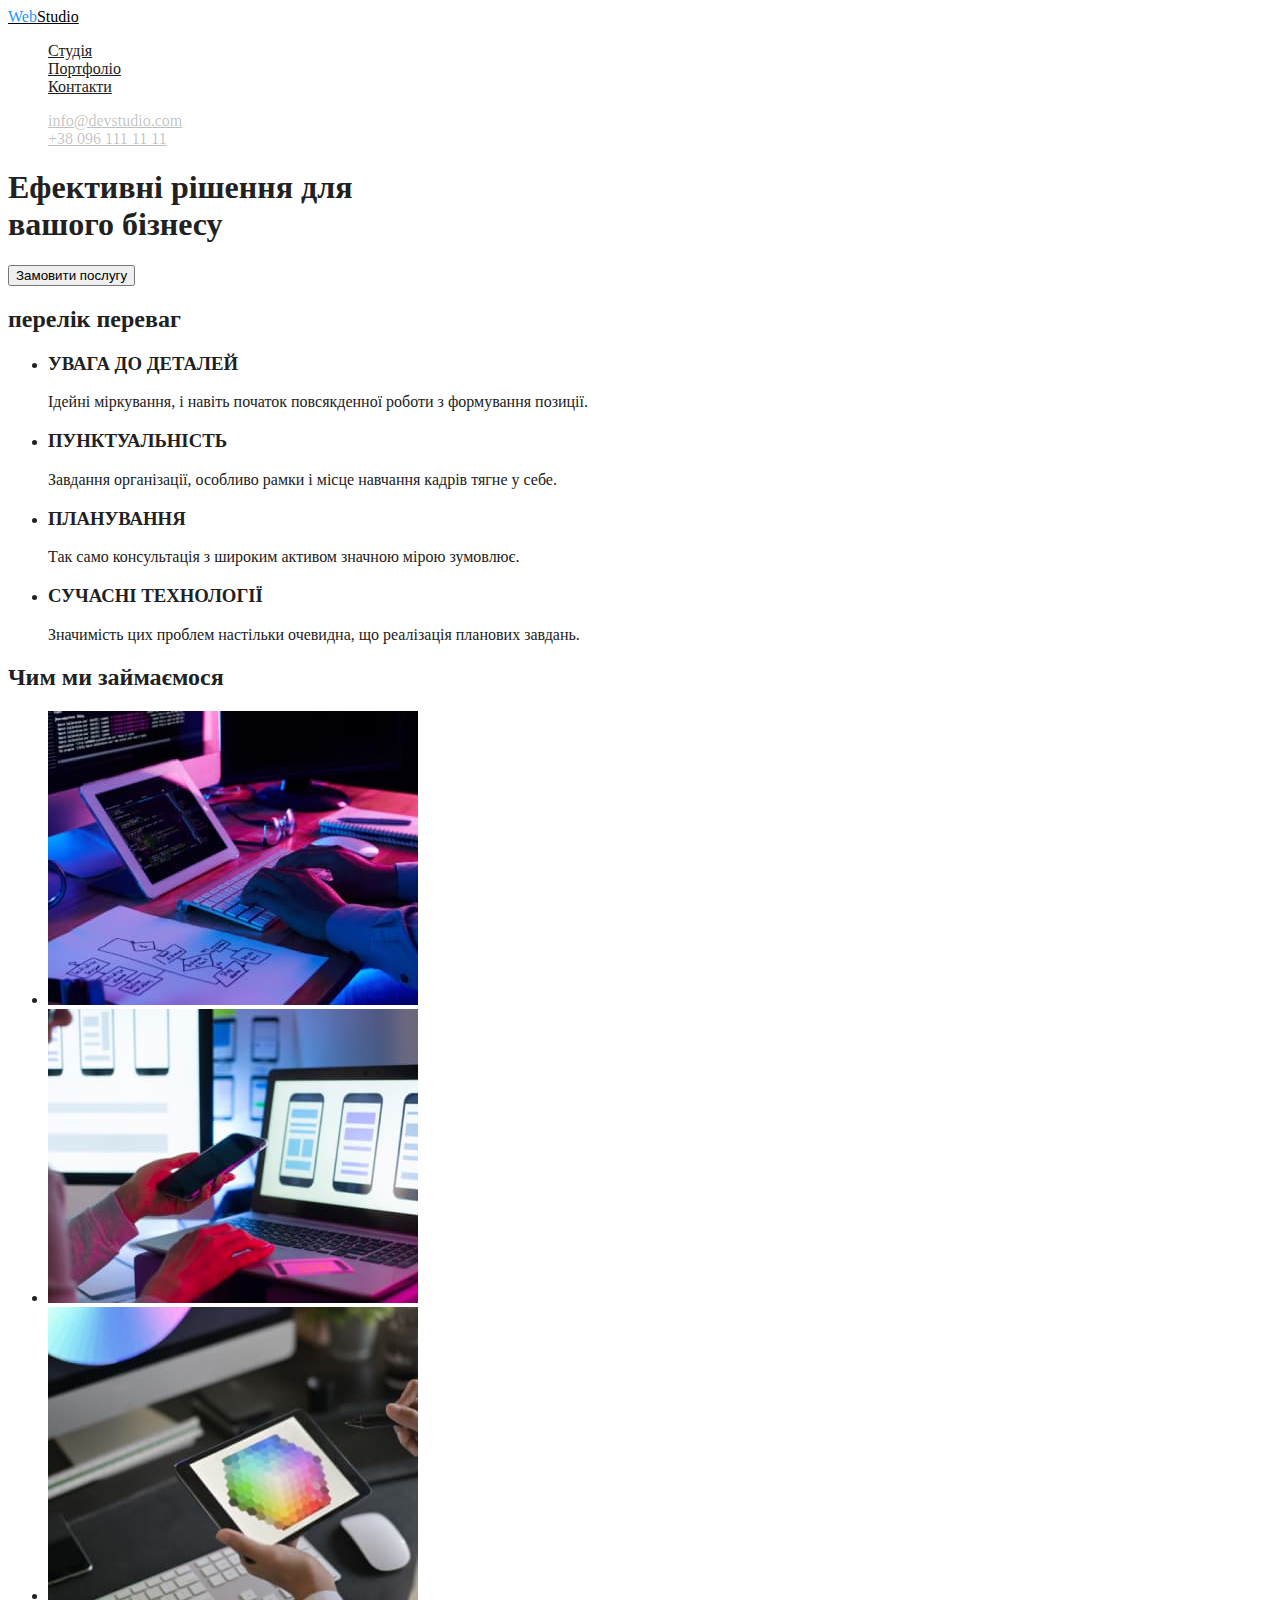
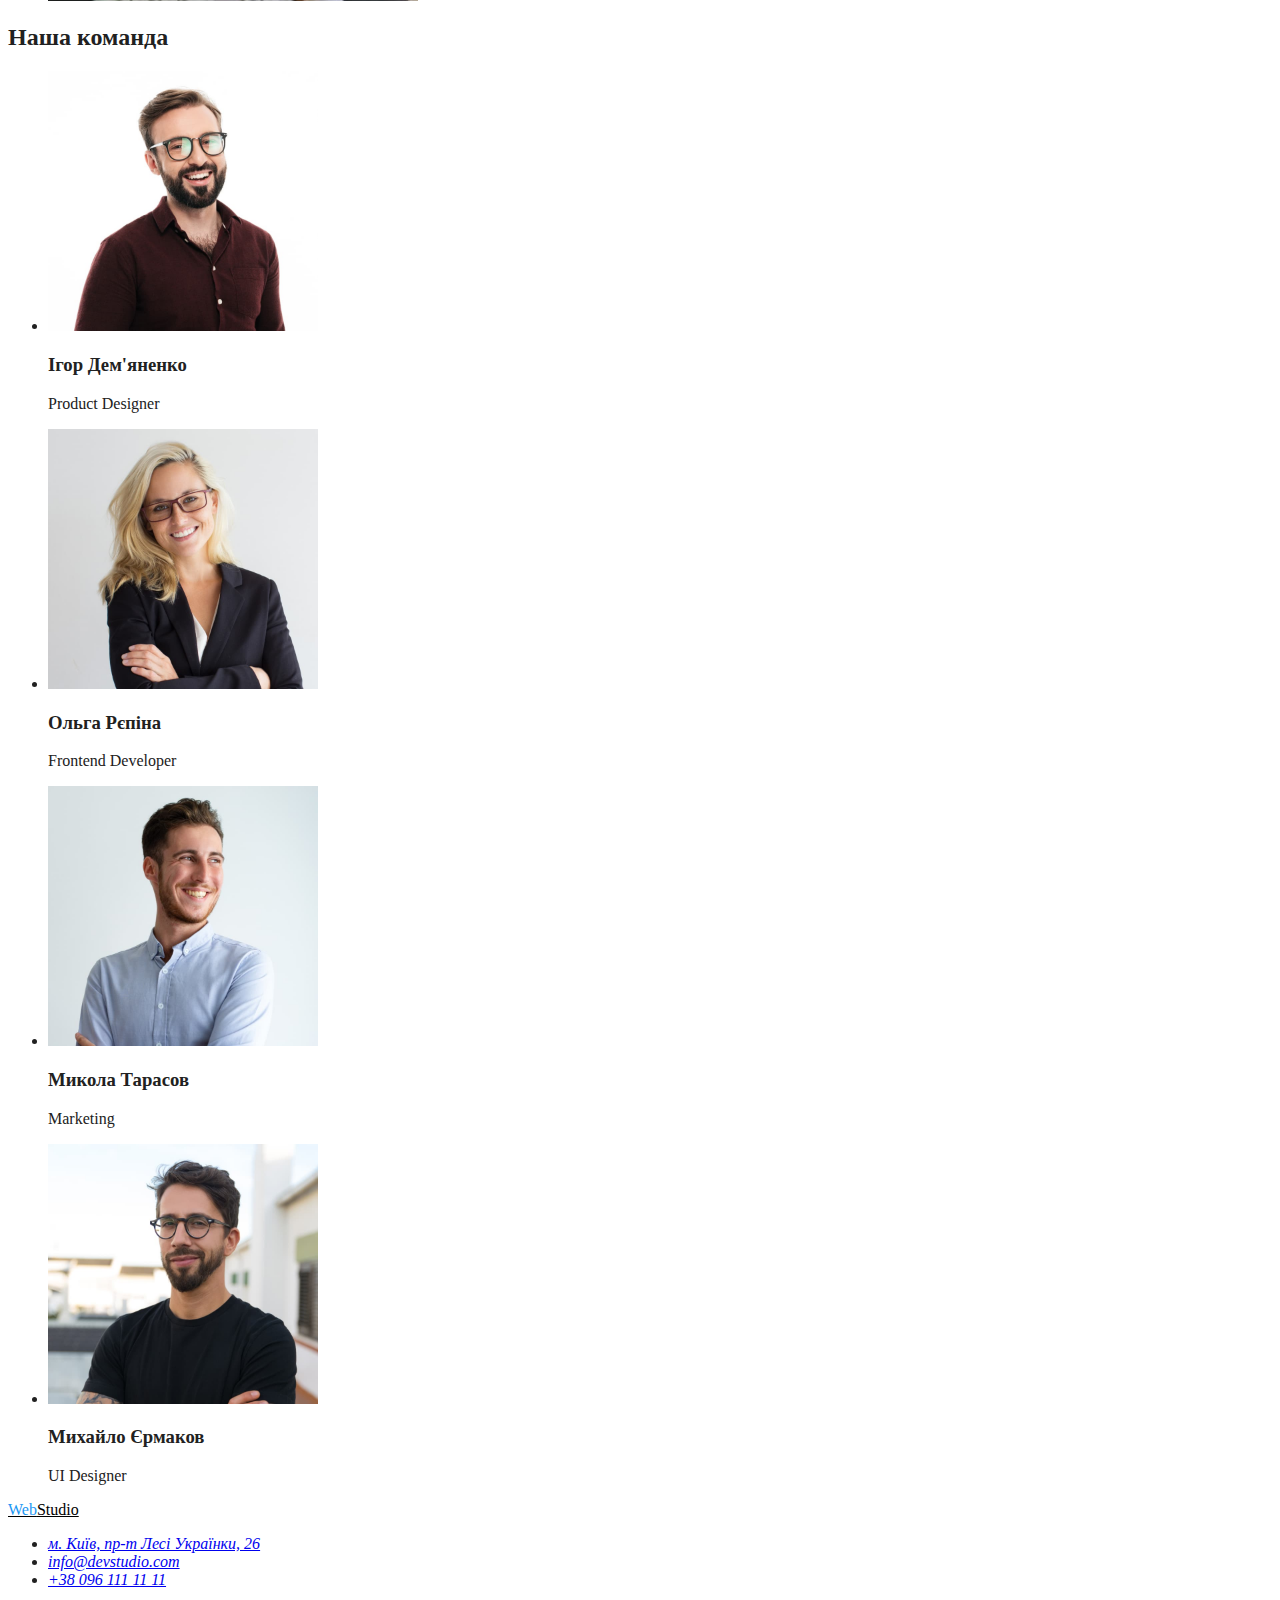
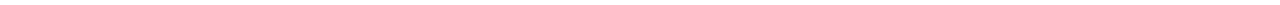
==== index.html @ 0873aefb "додала класи до логотипу (у худері і футері), додала класи секціям і іх заголовкам" ====
<!DOCTYPE html>
<html lang="uk">
<head>
    <meta charset="UTF-8">
    <meta http-equiv="X-UA-Compatible" content="IE=edge">
    <meta name="viewport" content="width=device-width, initial-scale=1.0">
    <title>Студія</title>
    <link rel="stylesheet" href="./css/styles.css">
</head>
<body>
  <header>
    <nav>
    <a class="logo" href="./index.html" lang="en"> <span class="logo-web">Web</span>Studio</a>
    
    <ul class="site-nav list">
    <li><a href="./index.html" class="link">Студія</a></li>
    <li><a href="./portfolio.html" class="link">Портфоліо</a></li>
    <li><a href="" class="link">Контакти</a></li>
    </ul>
    
</nav>

<ul class="contacts list">
    <li><a href="mailto:info@devstudio.com" class="link">info@devstudio.com</a></li>
    <li><a href="tel.+380961111111" class="link">+38 096 111 11 11</a></li>
</ul>

  </header>  
  <main>
  <div>
    <section class="hero">
        <h1 class="hero-title">Ефективні рішення для <br> вашого бізнесу</h1>
        <button type="button">Замовити послугу</button>
    </section>
  </div>
  <section class="section"><h2 class="section-title">перелік переваг</h2>
    <ul>
        <li><h3>УВАГА ДО ДЕТАЛЕЙ</h3><p>Ідейні міркування, і навіть початок повсякденної роботи з формування позиції.</p></li>
        <li><h3>ПУНКТУАЛЬНІСТЬ</h3><p>Завдання організації, особливо рамки і місце навчання кадрів тягне у себе.</p></li>
        <li><h3>ПЛАНУВАННЯ</h3><p>Так само консультація з широким активом значною мірою зумовлює.</p></li>
        <li><h3>СУЧАСНІ ТЕХНОЛОГІЇ</h3><p>Значимість цих проблем настільки очевидна, що реалізація планових завдань.</p></li>
    </ul>
  </section>
  <section class="section"><h2 class="section-title">Чим ми займаємося</h2>
<ul>
    <li><img src="./images/nout.jpg" alt="макбук" width="370" height="294"></li>
    <li><img src="./images/telephon.jpg" alt="телефон" width="370" height="294"></li>
    <li><img src="./images/planshet.jpg" alt="планшет" width="370" height="294"></li>
</ul>
</section>
<section class="section"><h2 class="section-title">Наша команда</h2>
    <ul>
        <li>
            <img src="./images/img1.jpg" alt="чоловік у коричневій сорочці" width="270" height="260">
            <h3>Ігор Дем'яненко</h3>
            <p>Product Designer</p> 
        </li>
        <li>
            <img src="./images/img2.jpg" alt="жінка у піджаку" width="270" height="260">
            <h3>Ольга Рєпіна</h3> 
            <p>Frontend Developer</p>
        </li>
        <li>
            <img src="./images/img3.jpg" alt="чоловік у голубій сорочці" width="270" height="260">
            <h3>Микола Тарасов</h3>
            <p>Marketing</p>
        </li>
        <li>
            <img src="./images/img4.jpg" alt="чоловік у футболці" width="270" height="260">
            <h3>Михайло Єрмаков</h3>
            <p>UI Designer</p>
        </li>
    </ul>

</section>
  </main>
<footer>
    <a class="logo" href="./index.html" lang="en"> <span class="logo-web">Web</span>Studio</a>
    <address>
        <ul>
    <li><a href="https://www.google.com/maps">м. Київ, пр-т Лесі Українки, 26</a></li>
    <li><a href="mailto:info@devstudio.com">info@devstudio.com</a></li> 
    <li><a href="tel.+380961111111">+38 096 111 11 11</a></li>
        </ul>
    </address>
</footer>

</body>
</html>
---- css/styles.css ----
body {
    background-color: #FFFFFF;
    color: #212121;
}
.logo {
color: #000000;
}
.logo-web {
color: #2196F3;
}
.list {
list-style: none;
}
.site-nav .link {
    color: #212121;
}
.site-nav .link:hover,
.site-nav .link:focus
{
color: #2196F3;
}
.contacts .link 
{
color: #00000040;
}
.contacts .link:focus,
.contacts .link:hover
{
color: #2196F3;
}
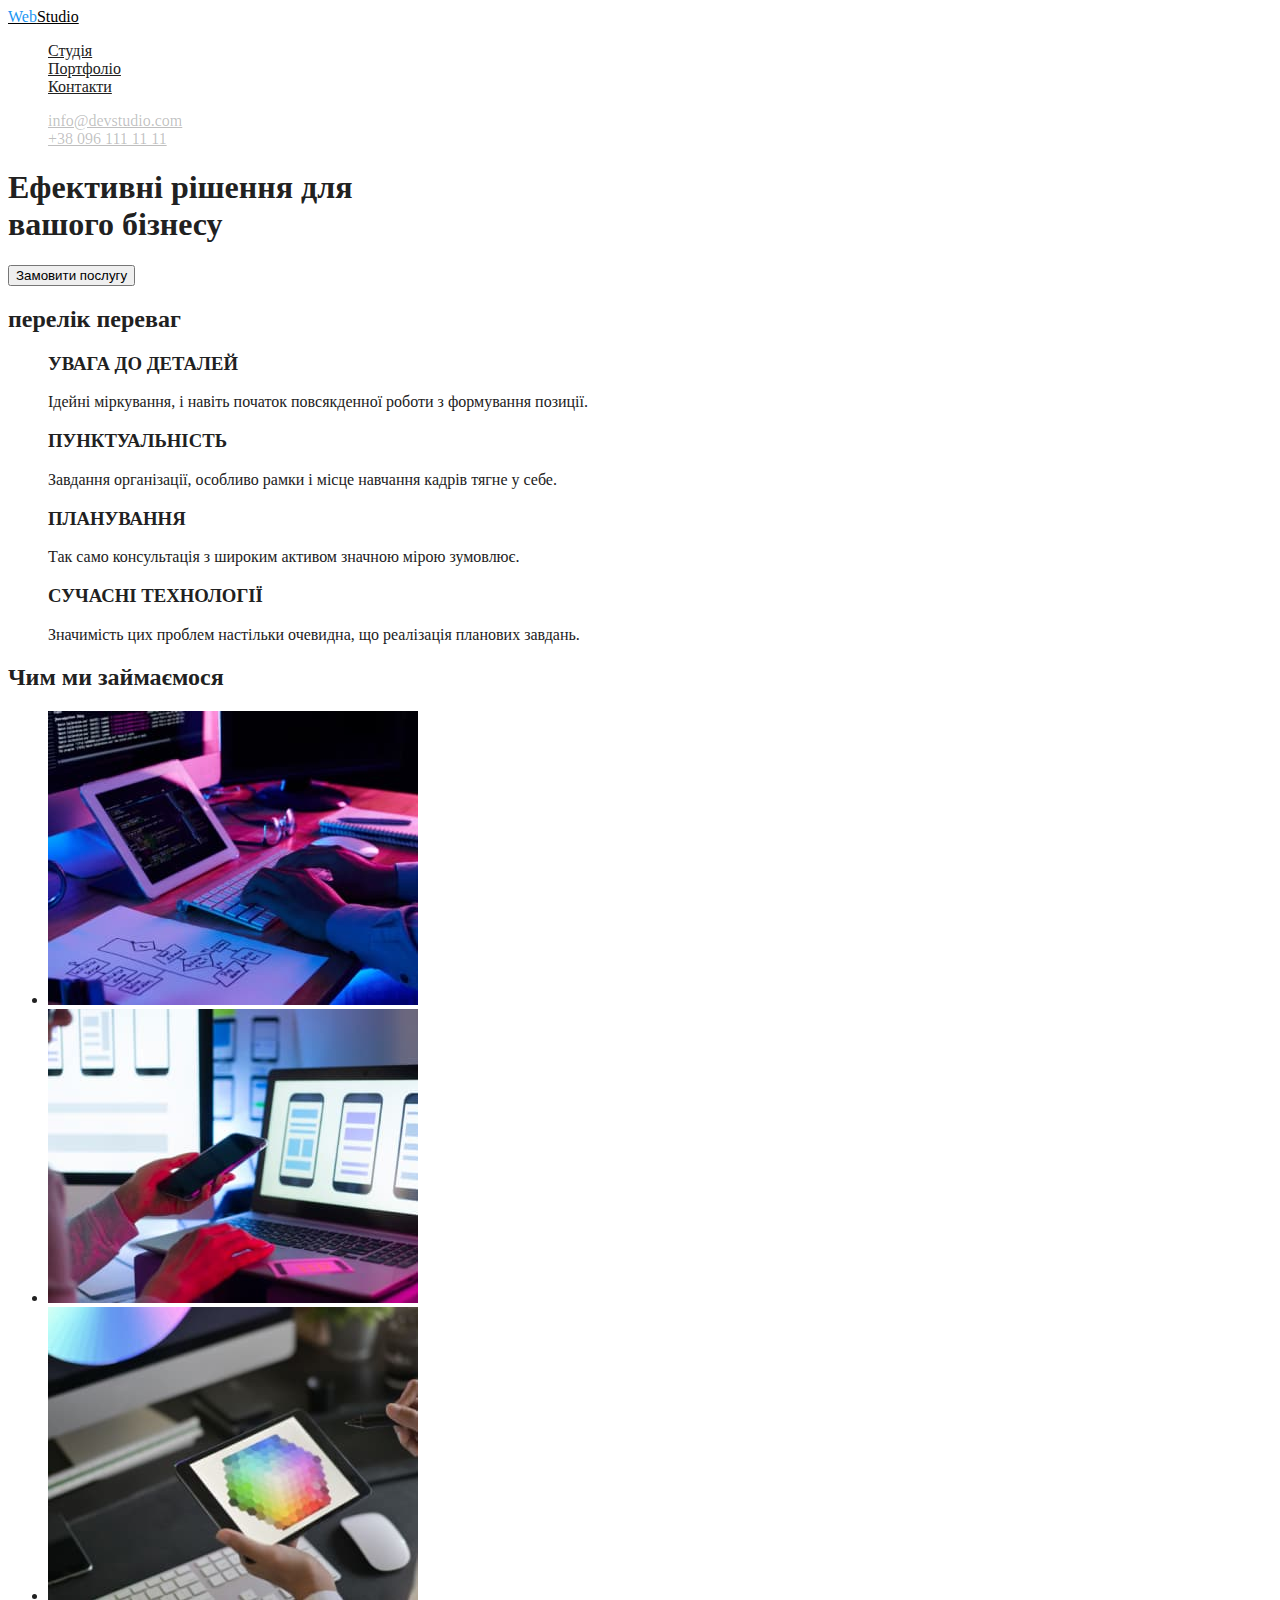
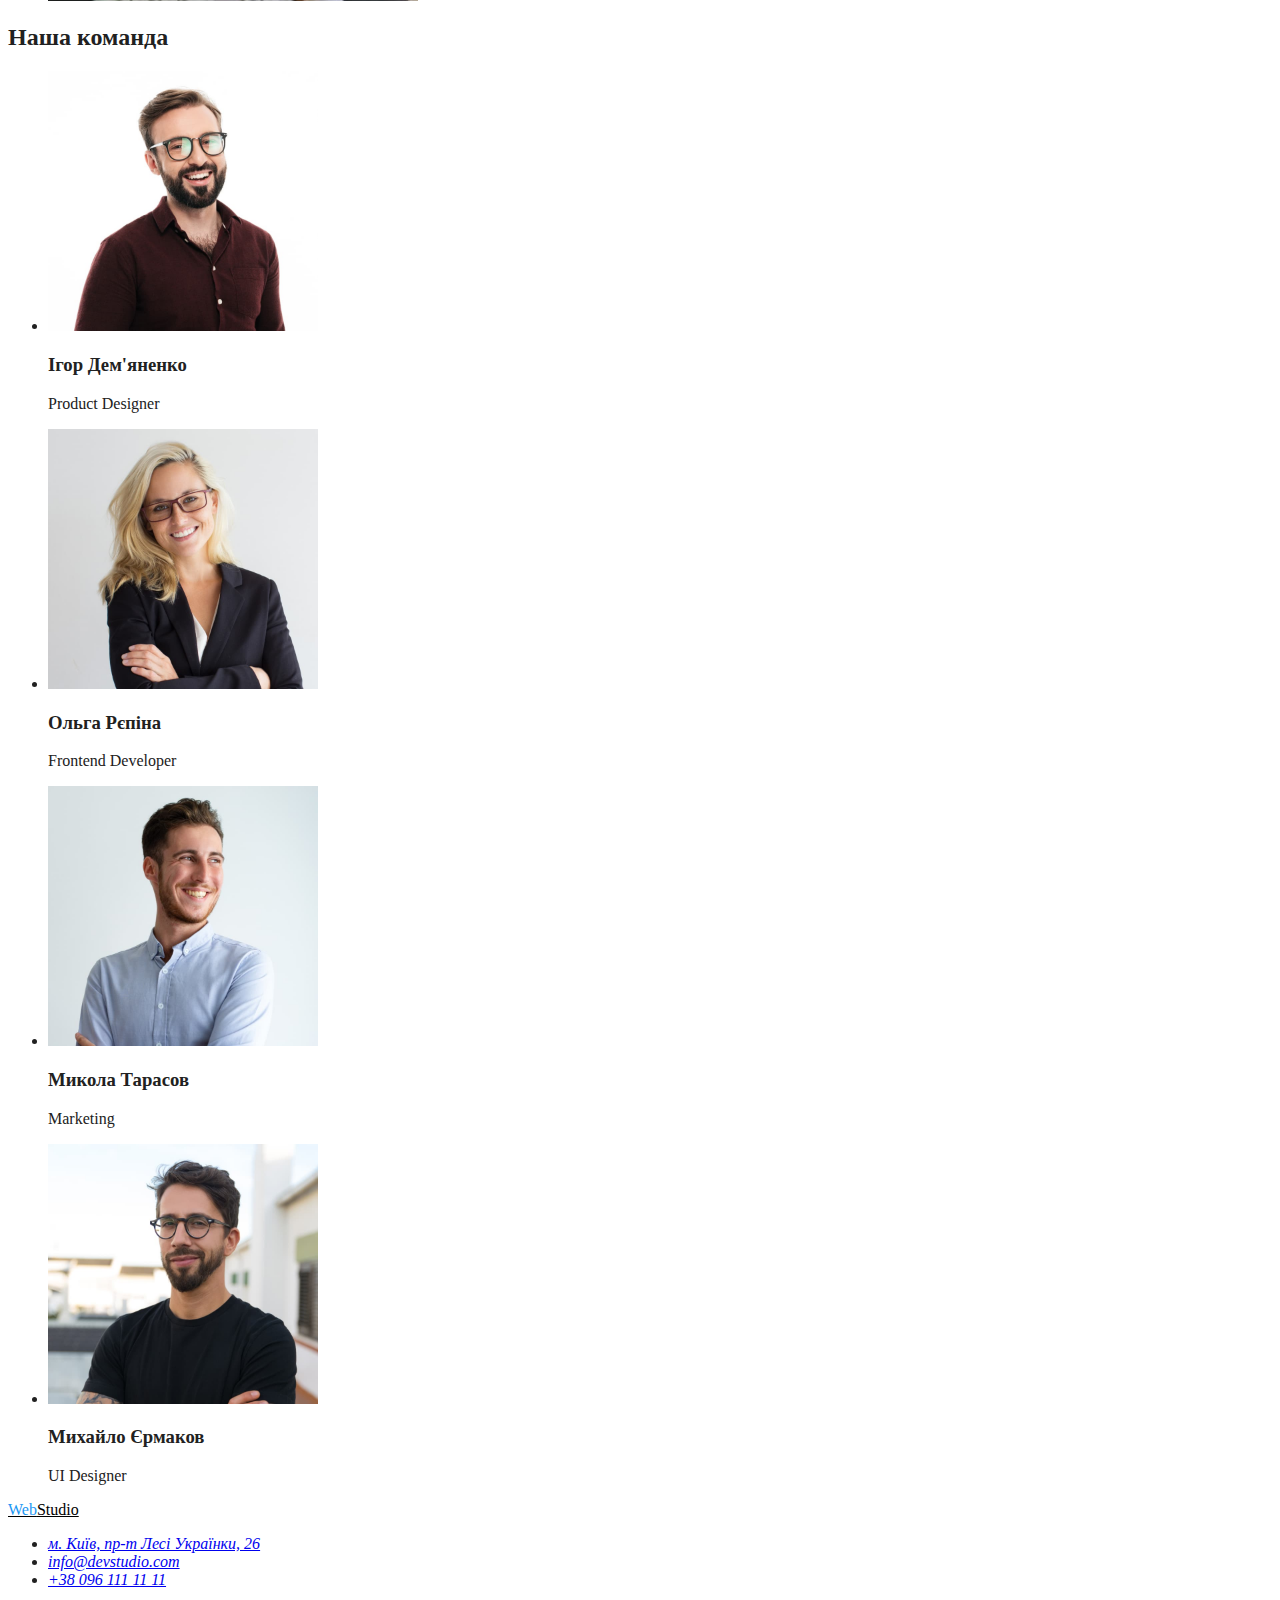
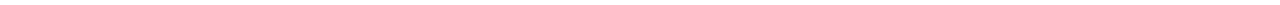
==== commit 8fdff859: "додала класи до секції "переваги"" ====
--- a/index.html
+++ b/index.html
@@ -30,15 +30,15 @@
   <div>
     <section class="hero">
         <h1 class="hero-title">Ефективні рішення для <br> вашого бізнесу</h1>
-        <button type="button">Замовити послугу</button>
+        <button type="button" class="hero-button">Замовити послугу</button>
     </section>
   </div>
-  <section class="section"><h2 class="section-title">перелік переваг</h2>
-    <ul>
-        <li><h3>УВАГА ДО ДЕТАЛЕЙ</h3><p>Ідейні міркування, і навіть початок повсякденної роботи з формування позиції.</p></li>
-        <li><h3>ПУНКТУАЛЬНІСТЬ</h3><p>Завдання організації, особливо рамки і місце навчання кадрів тягне у себе.</p></li>
-        <li><h3>ПЛАНУВАННЯ</h3><p>Так само консультація з широким активом значною мірою зумовлює.</p></li>
-        <li><h3>СУЧАСНІ ТЕХНОЛОГІЇ</h3><p>Значимість цих проблем настільки очевидна, що реалізація планових завдань.</p></li>
+  <section class="section"><h2 class="section-title visually-hidden">перелік переваг</h2>
+    <ul class="benefits list">
+        <li><h3 class="benefits-title">УВАГА ДО ДЕТАЛЕЙ</h3><p class="benefits-text">Ідейні міркування, і навіть початок повсякденної роботи з формування позиції.</p></li>
+        <li><h3 class="benefits-title">ПУНКТУАЛЬНІСТЬ</h3><p class="benefits-text">Завдання організації, особливо рамки і місце навчання кадрів тягне у себе.</p></li>
+        <li><h3 class="benefits-title">ПЛАНУВАННЯ</h3><p class="benefits-text">Так само консультація з широким активом значною мірою зумовлює.</p></li>
+        <li><h3 class="benefits-title">СУЧАСНІ ТЕХНОЛОГІЇ</h3><p class="benefits-text">Значимість цих проблем настільки очевидна, що реалізація планових завдань.</p></li>
     </ul>
   </section>
   <section class="section"><h2 class="section-title">Чим ми займаємося</h2>
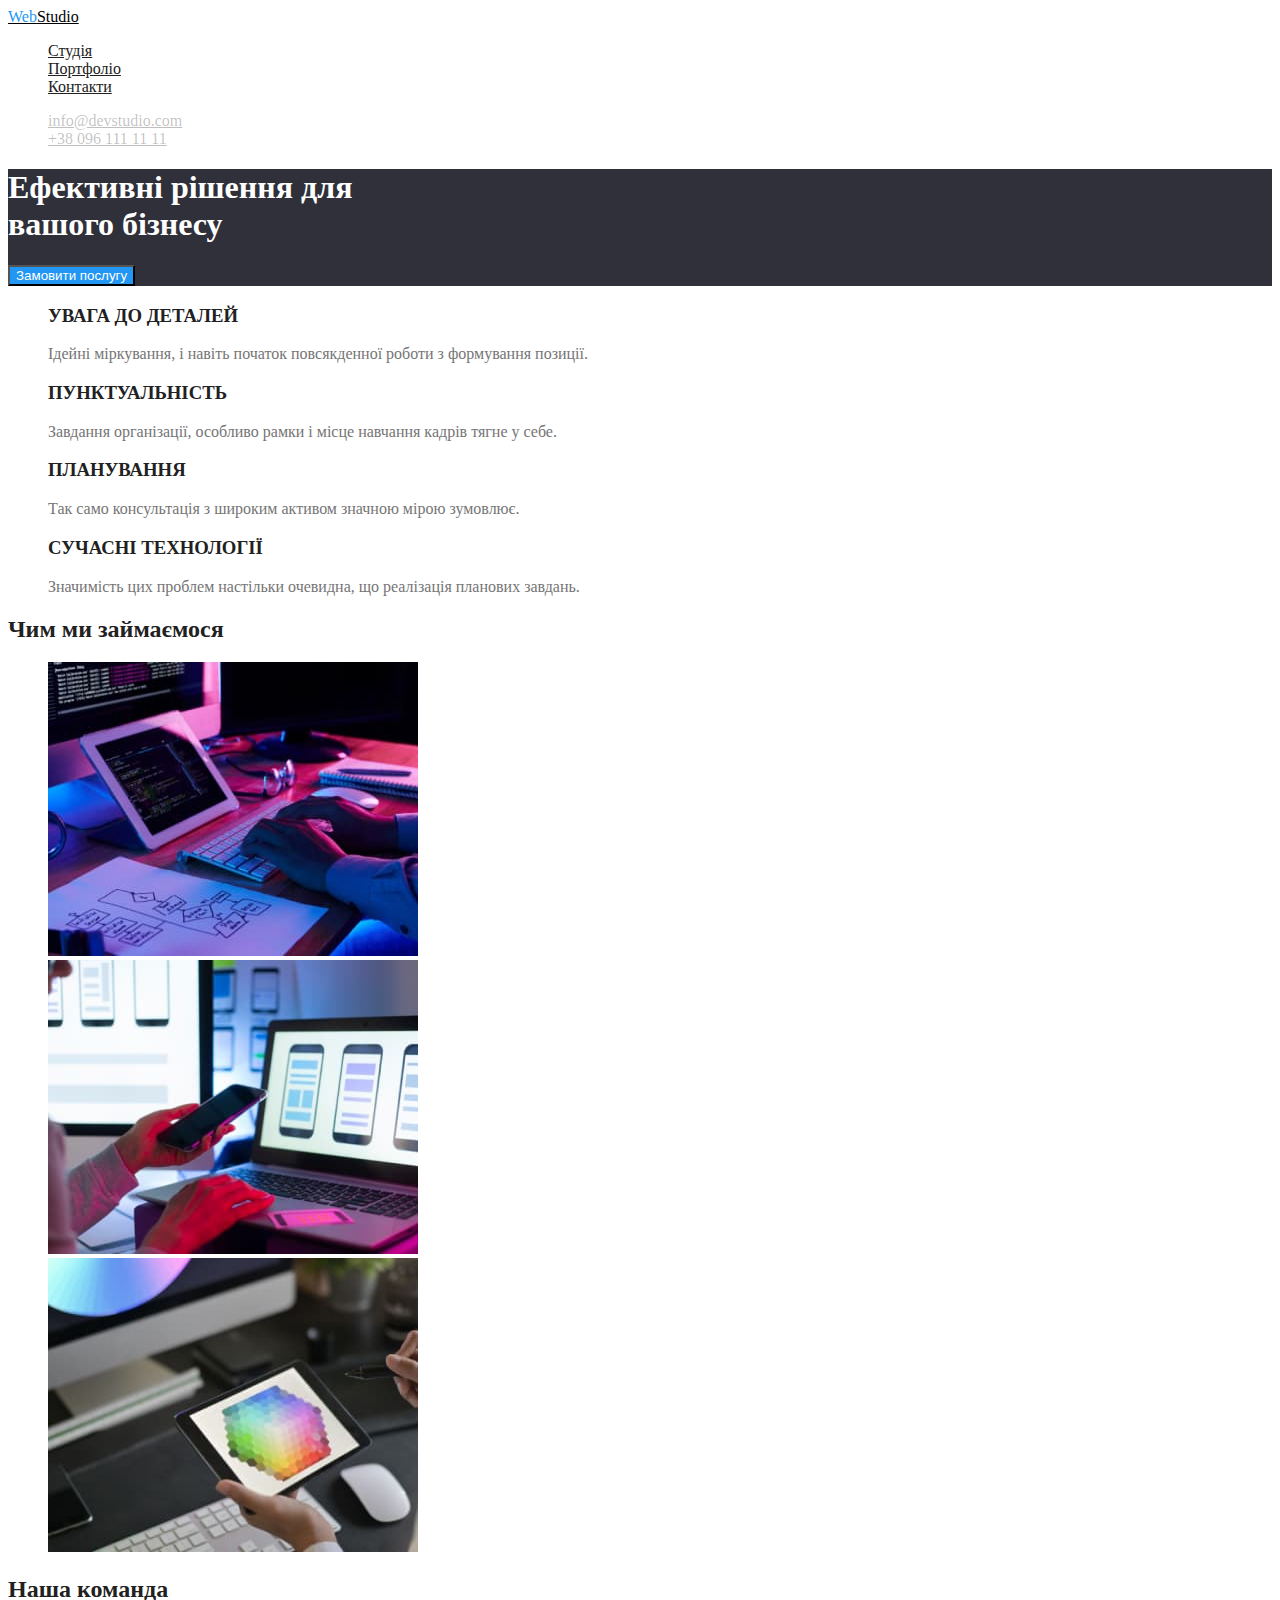
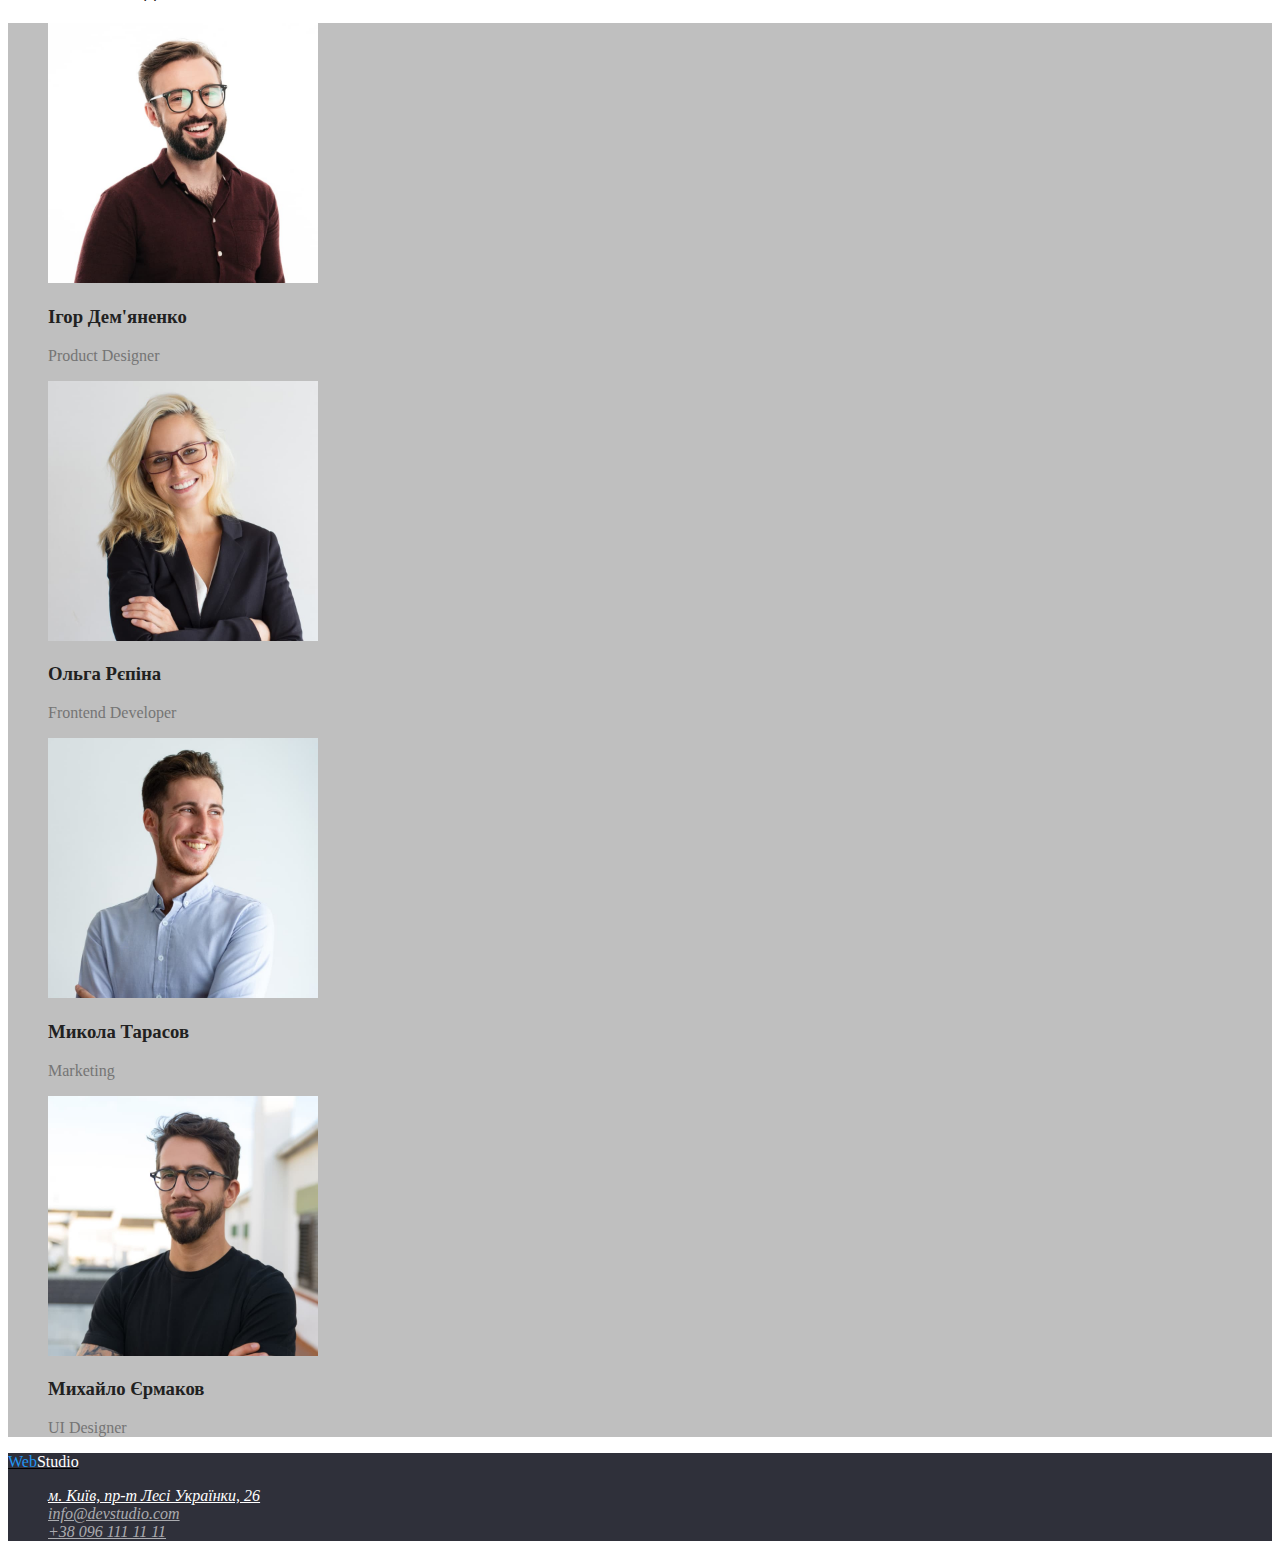
==== commit 5f0d1754: "змінила посилання на сторінки Студія і Портфоліо, додала класи у секції Наша команда і Футер" ====
--- a/index.html
+++ b/index.html
@@ -10,15 +10,13 @@
 <body>
   <header>
     <nav>
-    <a class="logo" href="./index.html" lang="en"> <span class="logo-web">Web</span>Studio</a>
-    
-    <ul class="site-nav list">
-    <li><a href="./index.html" class="link">Студія</a></li>
-    <li><a href="./portfolio.html" class="link">Портфоліо</a></li>
-    <li><a href="" class="link">Контакти</a></li>
-    </ul>
-    
-</nav>
+     <a class="logo" href="./index.html" lang="en"> <span class="logo-web">Web</span>Studio</a>  
+     <ul class="site-nav list">
+         <li><a href="http://127.0.0.1:5500/index.html" class="link">Студія</a></li>
+         <li><a href="http://127.0.0.1:5500/portfolio.html" class="link">Портфоліо</a></li>
+         <li><a href="" class="link">Контакти</a></li>
+     </ul>
+    </nav>
 
 <ul class="contacts list">
     <li><a href="mailto:info@devstudio.com" class="link">info@devstudio.com</a></li>
@@ -42,45 +40,45 @@
     </ul>
   </section>
   <section class="section"><h2 class="section-title">Чим ми займаємося</h2>
-<ul>
+<ul class="list">
     <li><img src="./images/nout.jpg" alt="макбук" width="370" height="294"></li>
     <li><img src="./images/telephon.jpg" alt="телефон" width="370" height="294"></li>
     <li><img src="./images/planshet.jpg" alt="планшет" width="370" height="294"></li>
 </ul>
 </section>
 <section class="section"><h2 class="section-title">Наша команда</h2>
-    <ul>
+    <ul class="team list">
         <li>
             <img src="./images/img1.jpg" alt="чоловік у коричневій сорочці" width="270" height="260">
-            <h3>Ігор Дем'яненко</h3>
-            <p>Product Designer</p> 
+            <h3 class="team-title">Ігор Дем'яненко</h3>
+            <p class="team-text">Product Designer</p> 
         </li>
         <li>
             <img src="./images/img2.jpg" alt="жінка у піджаку" width="270" height="260">
-            <h3>Ольга Рєпіна</h3> 
-            <p>Frontend Developer</p>
+            <h3 class="team-title">Ольга Рєпіна</h3> 
+            <p class="team-text">Frontend Developer</p>
         </li>
         <li>
             <img src="./images/img3.jpg" alt="чоловік у голубій сорочці" width="270" height="260">
-            <h3>Микола Тарасов</h3>
-            <p>Marketing</p>
+            <h3 class="team-title">Микола Тарасов</h3>
+            <p class="team-text">Marketing</p>
         </li>
         <li>
             <img src="./images/img4.jpg" alt="чоловік у футболці" width="270" height="260">
-            <h3>Михайло Єрмаков</h3>
-            <p>UI Designer</p>
+            <h3 class="team-title">Михайло Єрмаков</h3>
+            <p class="team-text">UI Designer</p>
         </li>
     </ul>
 
 </section>
   </main>
-<footer>
-    <a class="logo" href="./index.html" lang="en"> <span class="logo-web">Web</span>Studio</a>
+<footer class="footer">
+    <a class="logo" href="./index.html" lang="en"> <span class="logo-web">Web</span><span class="logo-studio">Studio</span></a>
     <address>
-        <ul>
-    <li><a href="https://www.google.com/maps">м. Київ, пр-т Лесі Українки, 26</a></li>
-    <li><a href="mailto:info@devstudio.com">info@devstudio.com</a></li> 
-    <li><a href="tel.+380961111111">+38 096 111 11 11</a></li>
+        <ul class="address list">
+    <li><a href="https://www.google.com/maps" class="link-location">м. Київ, пр-т Лесі Українки, 26</a></li>
+    <li><a href="mailto:info@devstudio.com" class="link">info@devstudio.com</a></li> 
+    <li><a href="tel.+380961111111" class="link">+38 096 111 11 11</a></li>
         </ul>
     </address>
 </footer>
--- a/css/styles.css
+++ b/css/styles.css
@@ -1,30 +1,111 @@
+:root {
+    --primary-text-color: #757575;
+    --title-text-color: #212121; 
+    --accent-color: #2196F3;
+    --secondary-text-color: #FFFFFF;
+    --secondary-background-color: #2F303A;
+    --shadow-color: #00000040;
+
+
+}
 body {
-    background-color: #FFFFFF;
-    color: #212121;
+    background-color: var(--secondary-text-color);
+    color: var(--primary-text-color);
 }
 .logo {
 color: #000000;
 }
 .logo-web {
-color: #2196F3;
+color: var(--accent-color);
 }
 .list {
 list-style: none;
 }
 .site-nav .link {
-    color: #212121;
+    color: var(--title-text-color);
 }
 .site-nav .link:hover,
 .site-nav .link:focus
 {
-color: #2196F3;
+color: var(--accent-color);
 }
 .contacts .link 
 {
-color: #00000040;
+color: var(--shadow-color);
 }
 .contacts .link:focus,
 .contacts .link:hover
 {
-color: #2196F3;
+color: var(--accent-color);
 }
+.hero {
+    background-color: var(--secondary-background-color);
+}
+.hero-title {
+    color: var(--secondary-text-color);
+}
+.hero-button {
+    color: var(--secondary-text-color);
+    background-color: var(--accent-color);
+}
+.section-title {
+color: var(--title-text-color);
+}
+.visually-hidden {
+    position: absolute;
+    white-space: nowrap;
+    width: 1px;
+    height: 1px;
+    overflow: hidden;
+    border: 0;
+    padding: 0;
+    clip: rect(0 0 0 0);
+    clip-path: inset(50%);
+    margin: -1px;
+}
+.benefits-title {
+    color: var(--title-text-color);
+}
+.benefits-text {
+    color: var(--primary-text-color);
+}
+.team {
+    background-color: var(--shadow-color);
+}
+.team-title {
+   color: var(--title-text-color); 
+}
+.team-text {
+    color: var(--primary-text-color);
+}
+.footer {
+    background-color: var(--secondary-background-color);
+}
+.logo-studio {
+    color: var(--secondary-text-color);
+}
+.address .link-location {
+    color: var(--secondary-text-color);
+}
+.address .link {
+    color: #FFFFFF99;
+}
+.address .link:hover,
+.address .link:focus {
+    color: var(--accent-color);
+}
+.items .button {
+    color: var(--title-text-color);
+    background-color: #F5F4FA;
+}
+.items .button:hover,
+.items .button:focus {
+    color: var(--secondary-text-color);
+    background-color: var(--accent-color);
+}
+.content-title {
+    color: var(--title-text-color);
+}
+.content-text {
+    color: var(--primary-text-color);
+}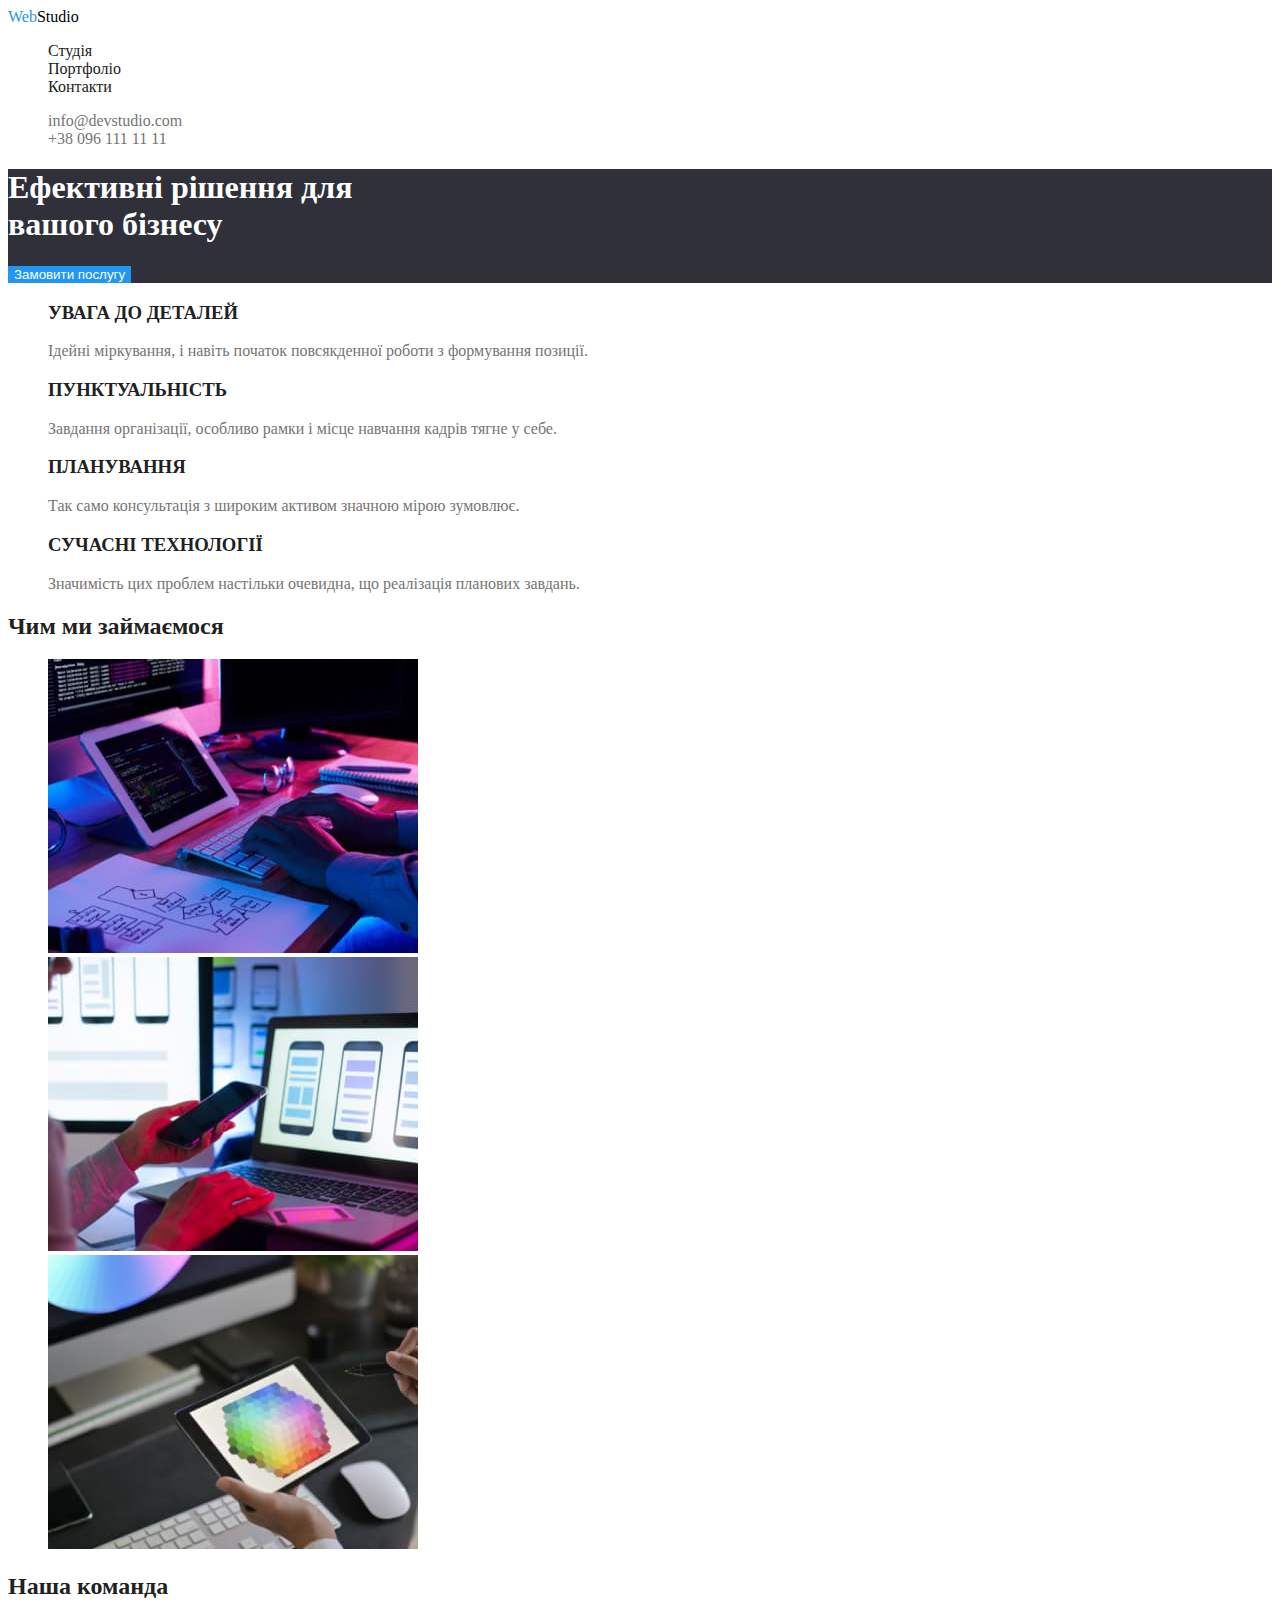
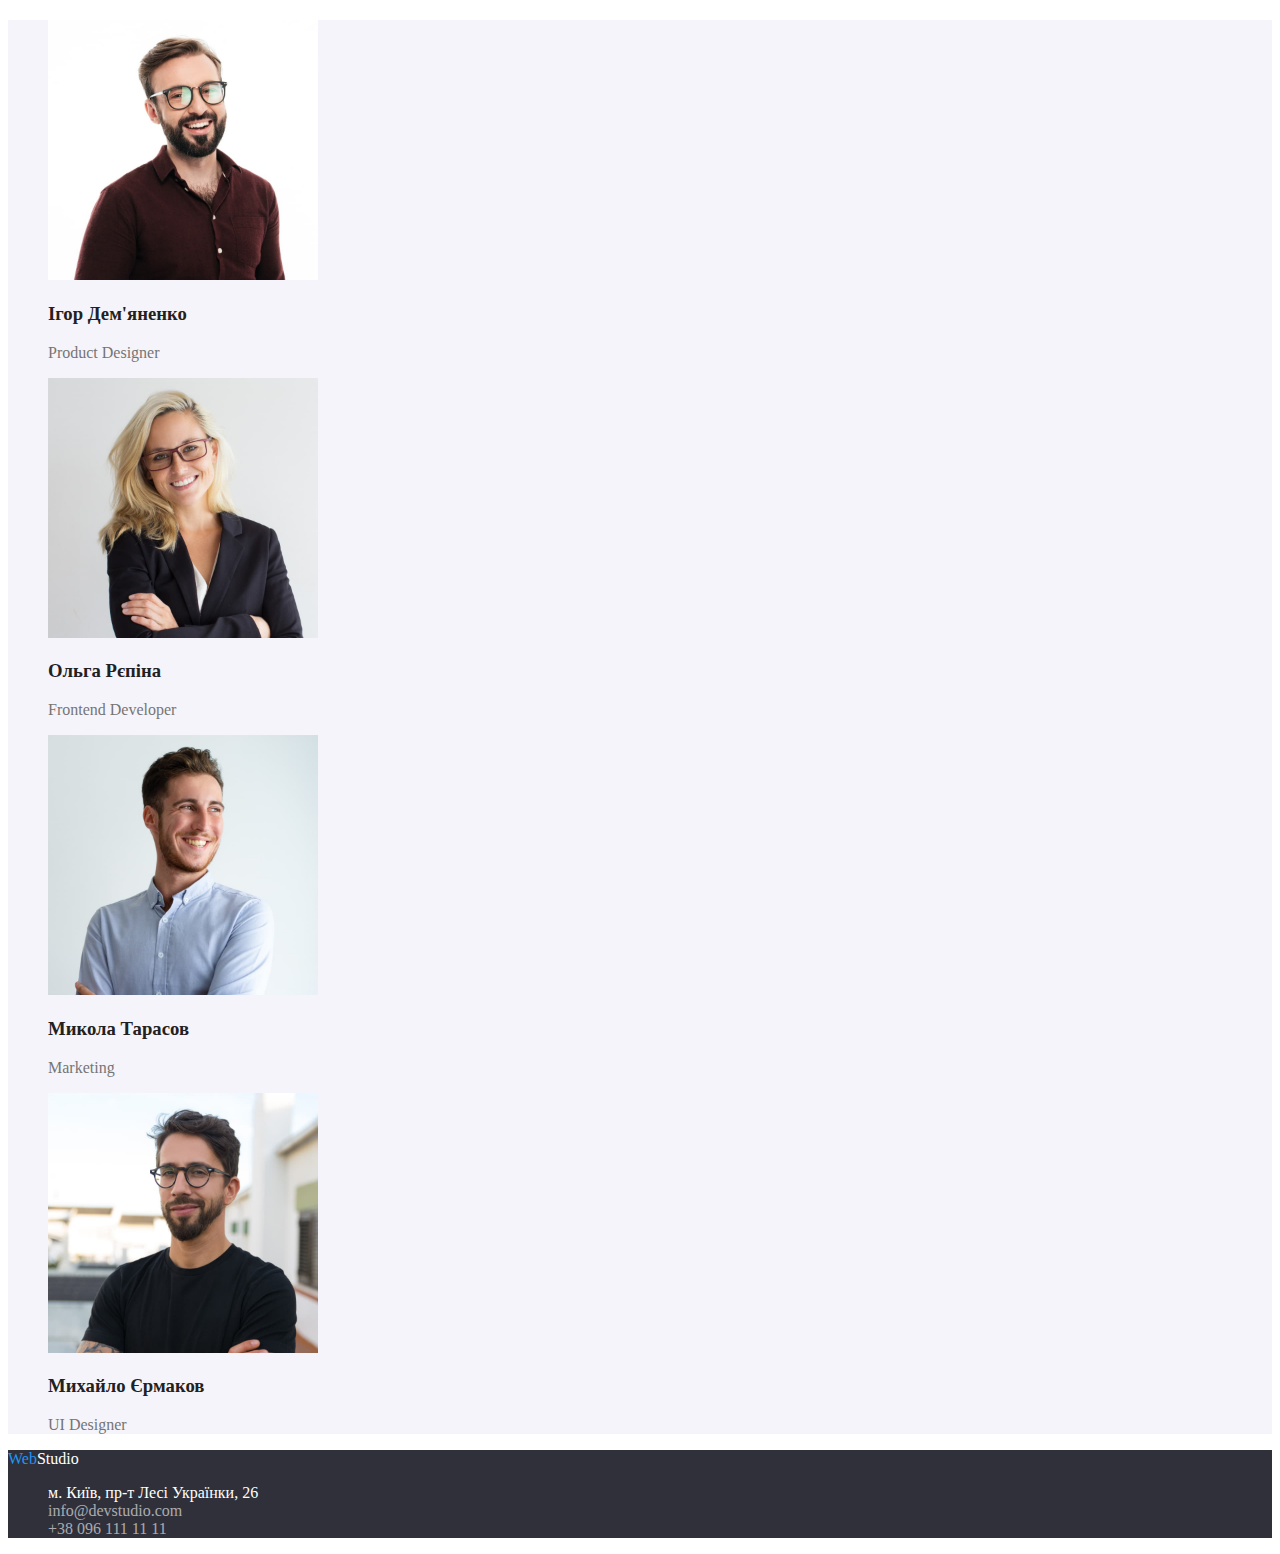
==== commit a34637fa: "змінила клас у контактах і" ====
--- a/index.html
+++ b/index.html
@@ -19,8 +19,8 @@
     </nav>
 
 <ul class="contacts list">
-    <li><a href="mailto:info@devstudio.com" class="link">info@devstudio.com</a></li>
-    <li><a href="tel.+380961111111" class="link">+38 096 111 11 11</a></li>
+    <li><a href="mailto:info@devstudio.com" class="contacts-link">info@devstudio.com</a></li>
+    <li><a href="tel.+380961111111" class="contacts-link">+38 096 111 11 11</a></li>
 </ul>
 
   </header>  
@@ -76,9 +76,9 @@
     <a class="logo" href="./index.html" lang="en"> <span class="logo-web">Web</span><span class="logo-studio">Studio</span></a>
     <address>
         <ul class="address list">
-    <li><a href="https://www.google.com/maps" class="link-location">м. Київ, пр-т Лесі Українки, 26</a></li>
-    <li><a href="mailto:info@devstudio.com" class="link">info@devstudio.com</a></li> 
-    <li><a href="tel.+380961111111" class="link">+38 096 111 11 11</a></li>
+         <li><a href="https://www.google.com/maps" class="link-location">м. Київ, пр-т Лесі Українки, 26</a></li>
+         <li><a href="mailto:info@devstudio.com" class="address-link">info@devstudio.com</a></li> 
+         <li><a href="tel.+380961111111" class="address-link">+38 096 111 11 11</a></li>
         </ul>
     </address>
 </footer>
--- a/css/styles.css
+++ b/css/styles.css
@@ -4,9 +4,7 @@
     --accent-color: #2196F3;
     --secondary-text-color: #FFFFFF;
     --secondary-background-color: #2F303A;
-    --shadow-color: #00000040;
-
-
+    --primary-text-decoration: none;
 }
 body {
     background-color: var(--secondary-text-color);
@@ -14,6 +12,7 @@
 }
 .logo {
 color: #000000;
+text-decoration: var(--primary-text-decoration);
 }
 .logo-web {
 color: var(--accent-color);
@@ -23,18 +22,20 @@
 }
 .site-nav .link {
     color: var(--title-text-color);
+    text-decoration: var(--primary-text-decoration);
 }
 .site-nav .link:hover,
 .site-nav .link:focus
 {
 color: var(--accent-color);
 }
-.contacts .link 
+.contacts-link 
 {
-color: var(--shadow-color);
+color: var(--primary-text-color);
+text-decoration: var(--primary-text-decoration);
 }
-.contacts .link:focus,
-.contacts .link:hover
+.contacts-link:focus,
+.contacts-link:hover
 {
 color: var(--accent-color);
 }
@@ -47,6 +48,12 @@
 .hero-button {
     color: var(--secondary-text-color);
     background-color: var(--accent-color);
+    border: none;
+}
+.hero-button:focus,
+.hero-button:hover {
+    color: var(--secondary-text-color);
+    background-color: #188CE8;
 }
 .section-title {
 color: var(--title-text-color);
@@ -70,7 +77,7 @@
     color: var(--primary-text-color);
 }
 .team {
-    background-color: var(--shadow-color);
+    background-color: #F5F4FA;
 }
 .team-title {
    color: var(--title-text-color); 
@@ -84,24 +91,36 @@
 .logo-studio {
     color: var(--secondary-text-color);
 }
-.address .link-location {
+.address {
+    font-style: normal;
+}
+.link-location {
     color: var(--secondary-text-color);
+    text-decoration: var(--primary-text-decoration);
 }
-.address .link {
+.address-link {
     color: #FFFFFF99;
+    text-decoration: var(--primary-text-decoration);
 }
-.address .link:hover,
-.address .link:focus {
+.address-link:hover,
+.address-link:focus,
+.link-location:hover,
+.link-location:focus 
+{
     color: var(--accent-color);
 }
-.items .button {
+.items-button {
     color: var(--title-text-color);
     background-color: #F5F4FA;
+    border: none;
 }
-.items .button:hover,
-.items .button:focus {
+.items-button:hover,
+.items-button:focus {
     color: var(--secondary-text-color);
     background-color: var(--accent-color);
+}
+.content-link {
+    text-decoration: var(--primary-text-decoration);
 }
 .content-title {
     color: var(--title-text-color);
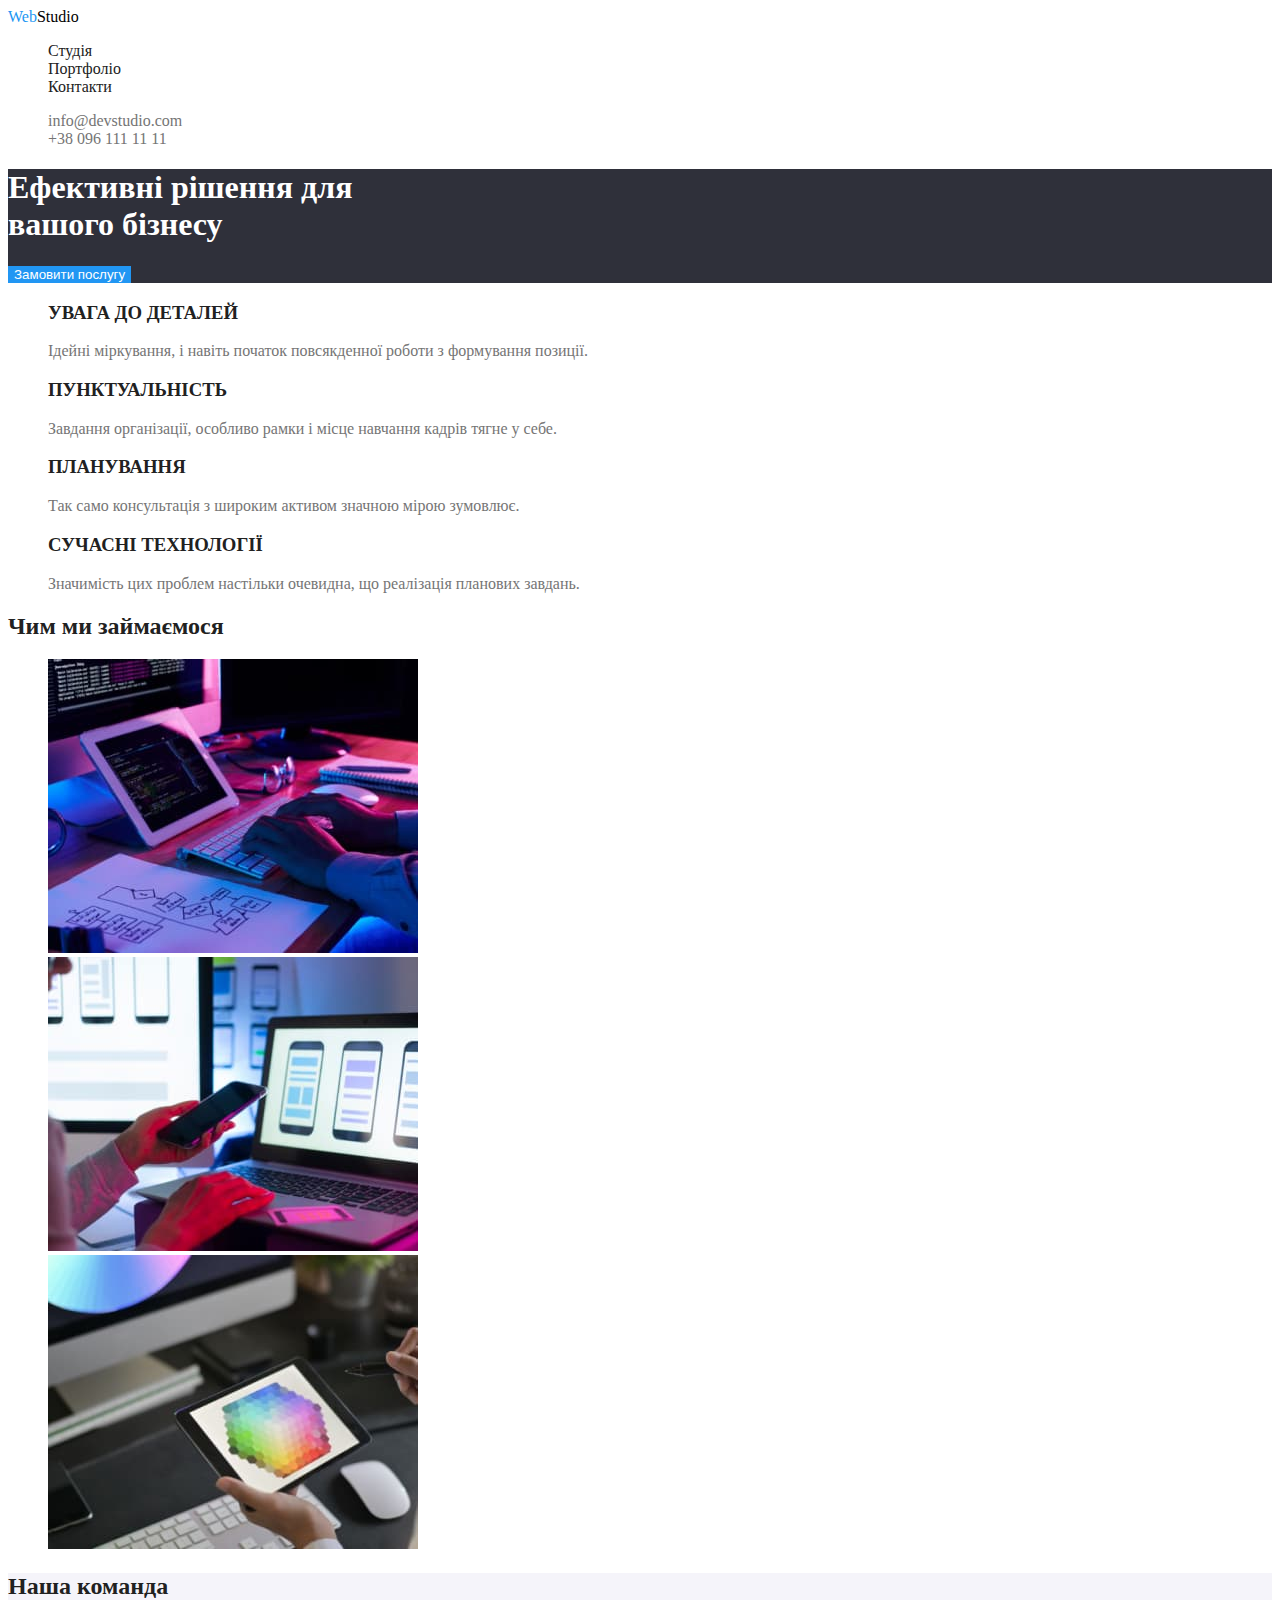
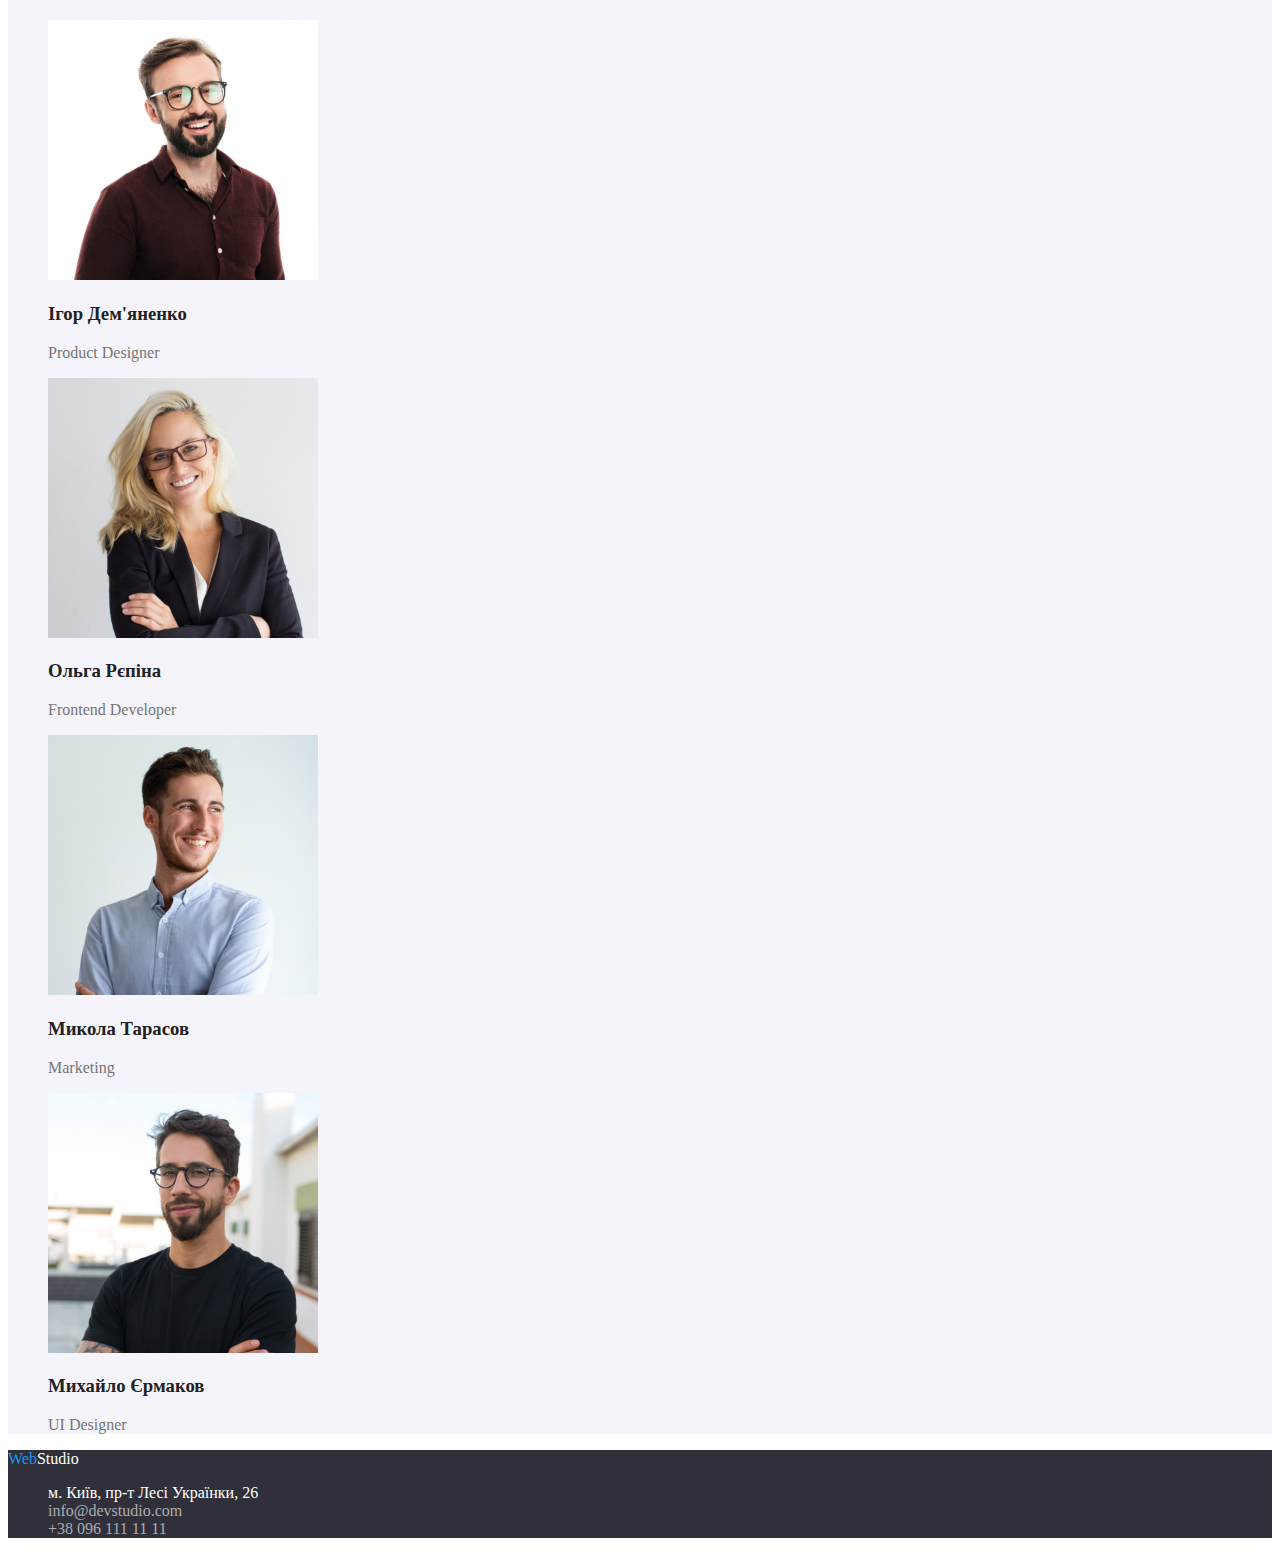
==== commit 1f44ffe0: "змінила класи в секціях" ====
--- a/index.html
+++ b/index.html
@@ -31,42 +31,42 @@
         <button type="button" class="hero-button">Замовити послугу</button>
     </section>
   </div>
-  <section class="section"><h2 class="section-title visually-hidden">перелік переваг</h2>
-    <ul class="benefits list">
-        <li><h3 class="benefits-title">УВАГА ДО ДЕТАЛЕЙ</h3><p class="benefits-text">Ідейні міркування, і навіть початок повсякденної роботи з формування позиції.</p></li>
-        <li><h3 class="benefits-title">ПУНКТУАЛЬНІСТЬ</h3><p class="benefits-text">Завдання організації, особливо рамки і місце навчання кадрів тягне у себе.</p></li>
-        <li><h3 class="benefits-title">ПЛАНУВАННЯ</h3><p class="benefits-text">Так само консультація з широким активом значною мірою зумовлює.</p></li>
-        <li><h3 class="benefits-title">СУЧАСНІ ТЕХНОЛОГІЇ</h3><p class="benefits-text">Значимість цих проблем настільки очевидна, що реалізація планових завдань.</p></li>
+  <section class="benefits"><h2 class="visually-hidden">перелік переваг</h2>
+    <ul class="pluses list">
+        <li><h3 class="pluses-title">УВАГА ДО ДЕТАЛЕЙ</h3><p class="pluses-text">Ідейні міркування, і навіть початок повсякденної роботи з формування позиції.</p></li>
+        <li><h3 class="pluses-title">ПУНКТУАЛЬНІСТЬ</h3><p class="pluses-text">Завдання організації, особливо рамки і місце навчання кадрів тягне у себе.</p></li>
+        <li><h3 class="pluses-title">ПЛАНУВАННЯ</h3><p class="pluses-text">Так само консультація з широким активом значною мірою зумовлює.</p></li>
+        <li><h3 class="pluses-title">СУЧАСНІ ТЕХНОЛОГІЇ</h3><p class="pluses-text">Значимість цих проблем настільки очевидна, що реалізація планових завдань.</p></li>
     </ul>
   </section>
-  <section class="section"><h2 class="section-title">Чим ми займаємося</h2>
+  <section class="work"><h2 class="work-title">Чим ми займаємося</h2>
 <ul class="list">
     <li><img src="./images/nout.jpg" alt="макбук" width="370" height="294"></li>
     <li><img src="./images/telephon.jpg" alt="телефон" width="370" height="294"></li>
     <li><img src="./images/planshet.jpg" alt="планшет" width="370" height="294"></li>
 </ul>
 </section>
-<section class="section"><h2 class="section-title">Наша команда</h2>
-    <ul class="team list">
+<section class="team"><h2 class="team-title">Наша команда</h2>
+    <ul class="workers list">
         <li>
             <img src="./images/img1.jpg" alt="чоловік у коричневій сорочці" width="270" height="260">
-            <h3 class="team-title">Ігор Дем'яненко</h3>
-            <p class="team-text">Product Designer</p> 
+            <h3 class="workers-title">Ігор Дем'яненко</h3>
+            <p class="workers-text">Product Designer</p> 
         </li>
         <li>
             <img src="./images/img2.jpg" alt="жінка у піджаку" width="270" height="260">
-            <h3 class="team-title">Ольга Рєпіна</h3> 
-            <p class="team-text">Frontend Developer</p>
+            <h3 class="workers-title">Ольга Рєпіна</h3> 
+            <p class="workers-text">Frontend Developer</p>
         </li>
         <li>
             <img src="./images/img3.jpg" alt="чоловік у голубій сорочці" width="270" height="260">
-            <h3 class="team-title">Микола Тарасов</h3>
-            <p class="team-text">Marketing</p>
+            <h3 class="workers-title">Микола Тарасов</h3>
+            <p class="workers-text">Marketing</p>
         </li>
         <li>
             <img src="./images/img4.jpg" alt="чоловік у футболці" width="270" height="260">
-            <h3 class="team-title">Михайло Єрмаков</h3>
-            <p class="team-text">UI Designer</p>
+            <h3 class="workers-title">Михайло Єрмаков</h3>
+            <p class="workers-text">UI Designer</p>
         </li>
     </ul>
 
--- a/css/styles.css
+++ b/css/styles.css
@@ -55,7 +55,8 @@
     color: var(--secondary-text-color);
     background-color: #188CE8;
 }
-.section-title {
+.work-title,
+.team-title {
 color: var(--title-text-color);
 }
 .visually-hidden {
@@ -70,19 +71,19 @@
     clip-path: inset(50%);
     margin: -1px;
 }
-.benefits-title {
+.pluses-title {
     color: var(--title-text-color);
 }
-.benefits-text {
+.pluses-text {
     color: var(--primary-text-color);
 }
 .team {
     background-color: #F5F4FA;
 }
-.team-title {
+.workers-title {
    color: var(--title-text-color); 
 }
-.team-text {
+.workers-text {
     color: var(--primary-text-color);
 }
 .footer {
@@ -109,13 +110,13 @@
 {
     color: var(--accent-color);
 }
-.items-button {
+.list-button {
     color: var(--title-text-color);
     background-color: #F5F4FA;
     border: none;
 }
-.items-button:hover,
-.items-button:focus {
+.list-button:hover,
+.list-button:focus {
     color: var(--secondary-text-color);
     background-color: var(--accent-color);
 }
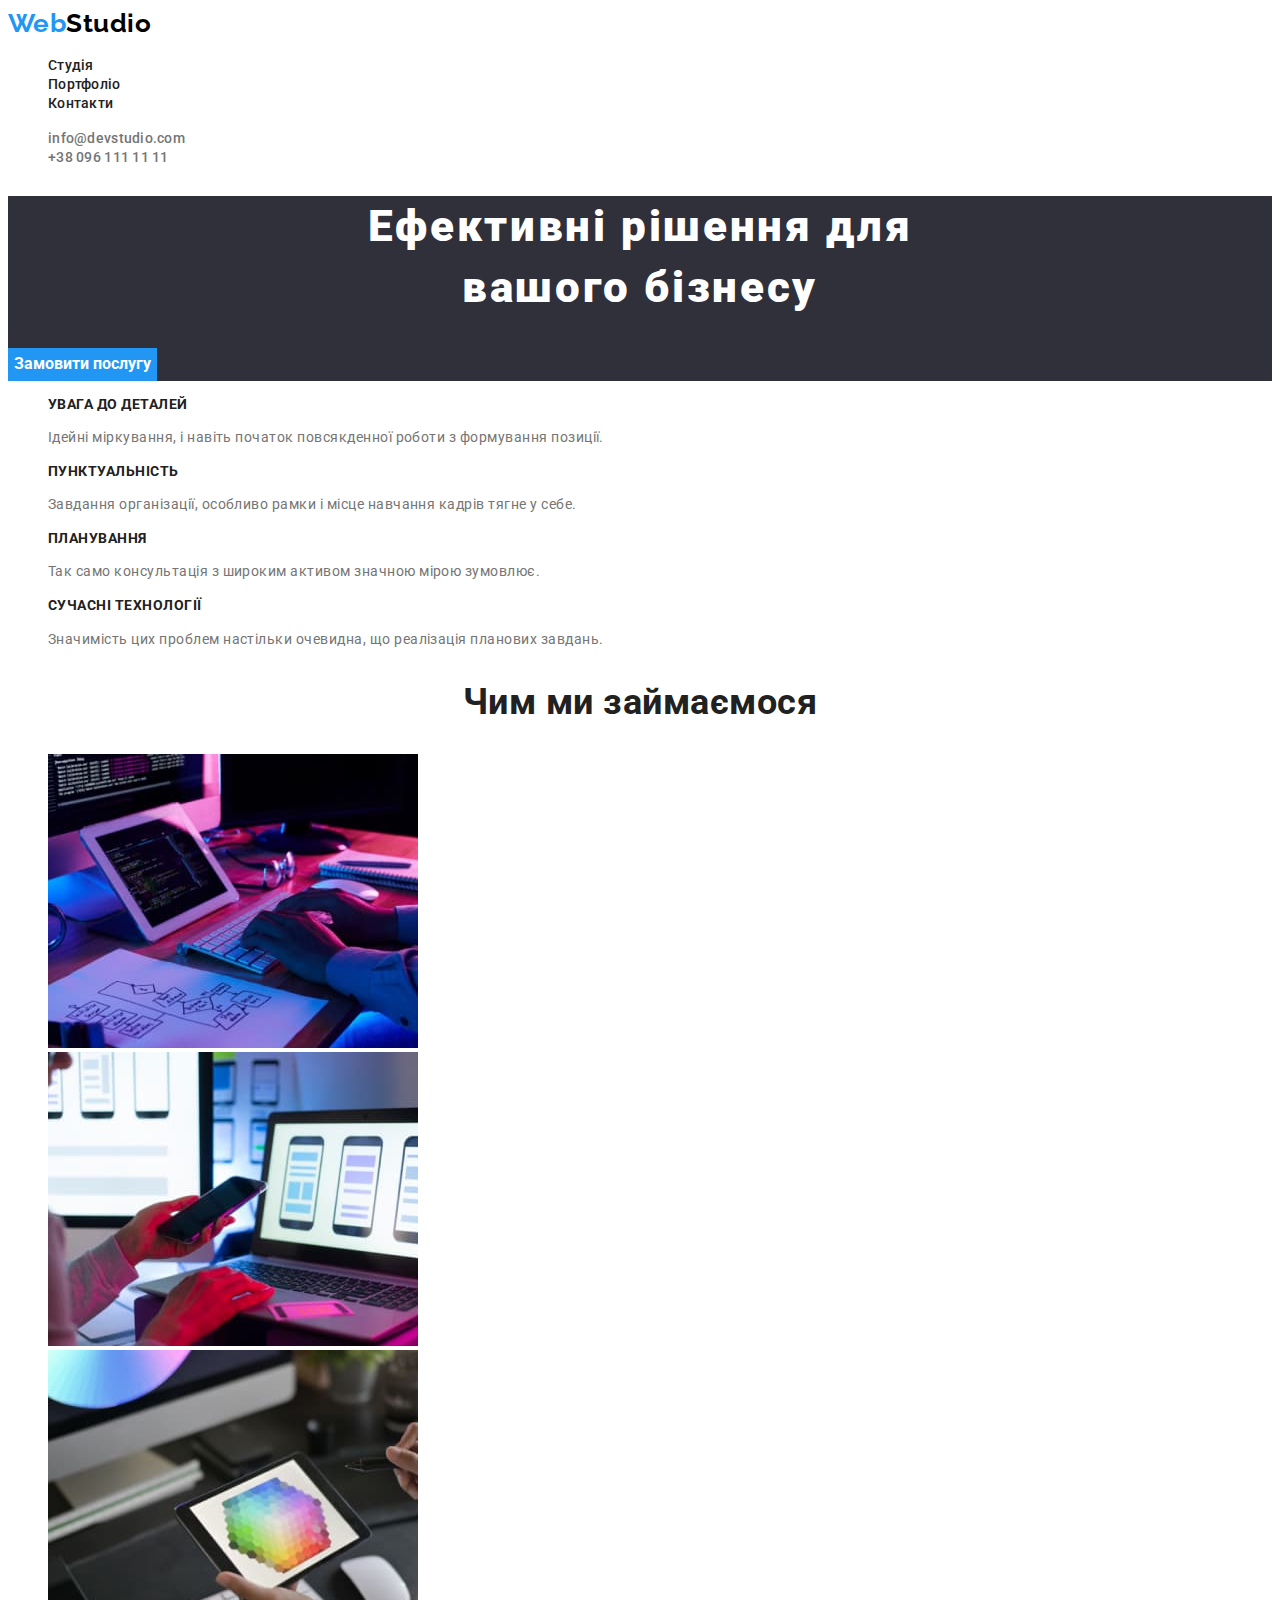
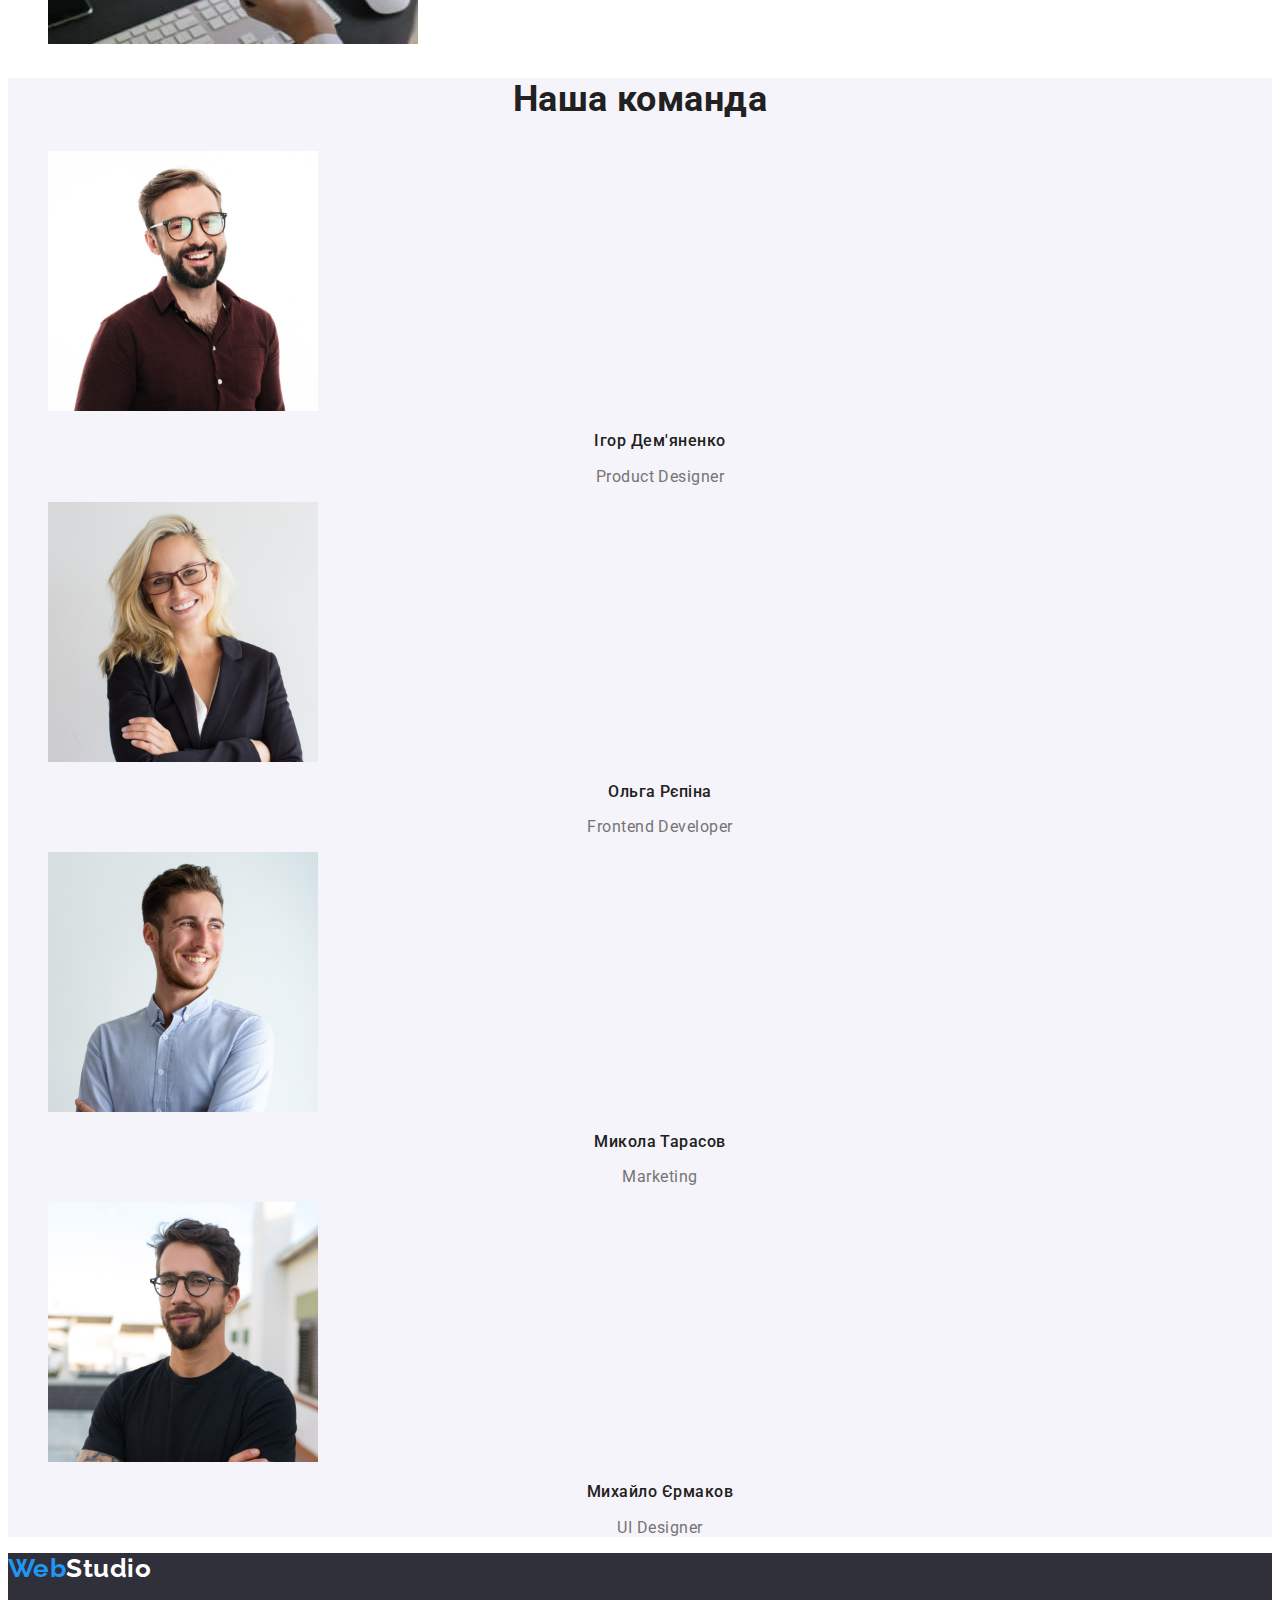
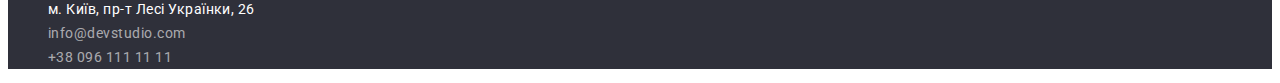
==== commit 3c64e9fe: "стилізувала шрифти" ====
--- a/index.html
+++ b/index.html
@@ -5,6 +5,9 @@
     <meta http-equiv="X-UA-Compatible" content="IE=edge">
     <meta name="viewport" content="width=device-width, initial-scale=1.0">
     <title>Студія</title>
+    <link rel="preconnect" href="https://fonts.googleapis.com">
+    <link rel="preconnect" href="https://fonts.gstatic.com" crossorigin>
+    <link href="https://fonts.googleapis.com/css2?family=Raleway:wght@700&family=Roboto:wght@400;500;700;900&display=swap" rel="stylesheet">
     <link rel="stylesheet" href="./css/styles.css">
 </head>
 <body>
--- a/css/styles.css
+++ b/css/styles.css
@@ -5,14 +5,20 @@
     --secondary-text-color: #FFFFFF;
     --secondary-background-color: #2F303A;
     --primary-text-decoration: none;
-}
+    }
 body {
     background-color: var(--secondary-text-color);
     color: var(--primary-text-color);
+    font-family: "Roboto", "sans-serif";
+    letter-spacing: 0.03em;
 }
 .logo {
 color: #000000;
 text-decoration: var(--primary-text-decoration);
+font-family: "Raleway", "sans-serif";
+font-weight: 700;
+font-size: 26px;
+line-height: 1.2;
 }
 .logo-web {
 color: var(--accent-color);
@@ -23,32 +29,45 @@
 .site-nav .link {
     color: var(--title-text-color);
     text-decoration: var(--primary-text-decoration);
+    letter-spacing: 0.02em;
+    font-weight: 500;
+    font-size: 14px;
+    line-height: 1.1;
 }
 .site-nav .link:hover,
-.site-nav .link:focus
-{
+.site-nav .link:focus,
+.contacts-link:focus,
+.contacts-link:hover {
 color: var(--accent-color);
 }
-.contacts-link 
-{
-color: var(--primary-text-color);
-text-decoration: var(--primary-text-decoration);
-}
-.contacts-link:focus,
-.contacts-link:hover
-{
-color: var(--accent-color);
+.contacts-link {
+    color: var(--primary-text-color);
+    text-decoration: var(--primary-text-decoration);
+    letter-spacing: 0.02em;
+    font-weight: 500;
+    font-size: 14px;
+    line-height: 1.1;
 }
 .hero {
     background-color: var(--secondary-background-color);
 }
 .hero-title {
     color: var(--secondary-text-color);
+    letter-spacing: 0.06em;
+    font-weight: 900;
+    font-size: 44px;
+    line-height: 1.4;
+    text-align: center;
 }
 .hero-button {
     color: var(--secondary-text-color);
     background-color: var(--accent-color);
     border: none;
+    font-family: inherit;
+    font-weight: 700;
+    font-size: 16px;
+    line-height: 1.9;
+    cursor: pointer;
 }
 .hero-button:focus,
 .hero-button:hover {
@@ -57,7 +76,11 @@
 }
 .work-title,
 .team-title {
-color: var(--title-text-color);
+    color: var(--title-text-color);
+    font-weight: 700;
+    font-size: 36px;
+    line-height: 1.2;
+    text-align: center;
 }
 .visually-hidden {
     position: absolute;
@@ -73,18 +96,30 @@
 }
 .pluses-title {
     color: var(--title-text-color);
+    font-weight: 700;
+    font-size: 14px;
+    line-height: 1.1;
 }
 .pluses-text {
     color: var(--primary-text-color);
+    font-size: 14px;
+    line-height: 1.7;
 }
 .team {
     background-color: #F5F4FA;
 }
 .workers-title {
-   color: var(--title-text-color); 
+    color: var(--title-text-color);
+    font-weight: 500;
+    font-size: 16px;
+    line-height: 1.2;
+    text-align: center;
 }
 .workers-text {
     color: var(--primary-text-color);
+    font-size: 16px;
+    line-height: 1.2;
+    text-align: center;
 }
 .footer {
     background-color: var(--secondary-background-color);
@@ -94,6 +129,9 @@
 }
 .address {
     font-style: normal;
+    font-weight: 400;
+    font-size: 14px;
+    line-height: 1.7;
 }
 .link-location {
     color: var(--secondary-text-color);
@@ -106,14 +144,17 @@
 .address-link:hover,
 .address-link:focus,
 .link-location:hover,
-.link-location:focus 
-{
+.link-location:focus {
     color: var(--accent-color);
 }
 .list-button {
     color: var(--title-text-color);
     background-color: #F5F4FA;
     border: none;
+    font-weight: 500;
+    font-size: 16px;
+    line-height: 1.6;
+    cursor: pointer;  
 }
 .list-button:hover,
 .list-button:focus {
@@ -125,7 +166,13 @@
 }
 .content-title {
     color: var(--title-text-color);
+    letter-spacing: 0.06em;
+    font-weight: 700;
+    font-size: 18px;
+    line-height: 2;
 }
 .content-text {
     color: var(--primary-text-color);
+    font-size: 16px;
+    line-height: 1.9;
 }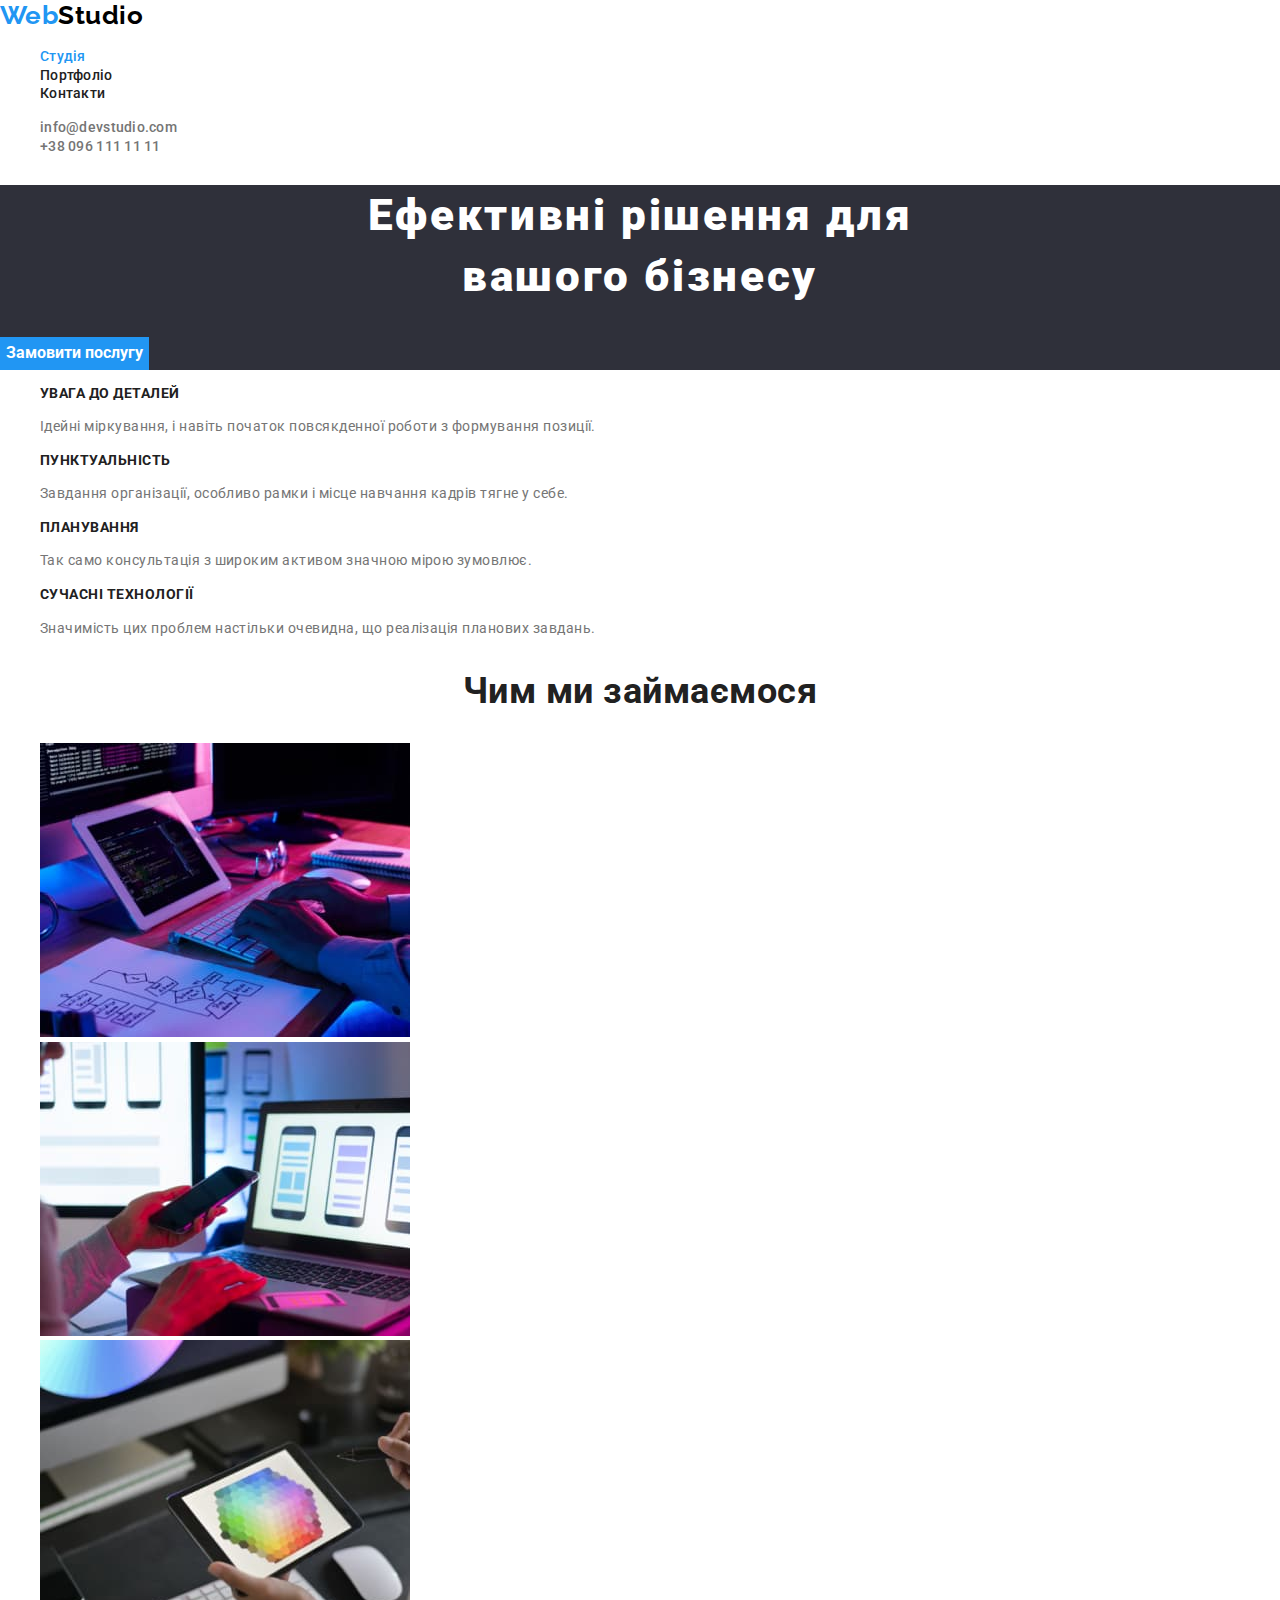
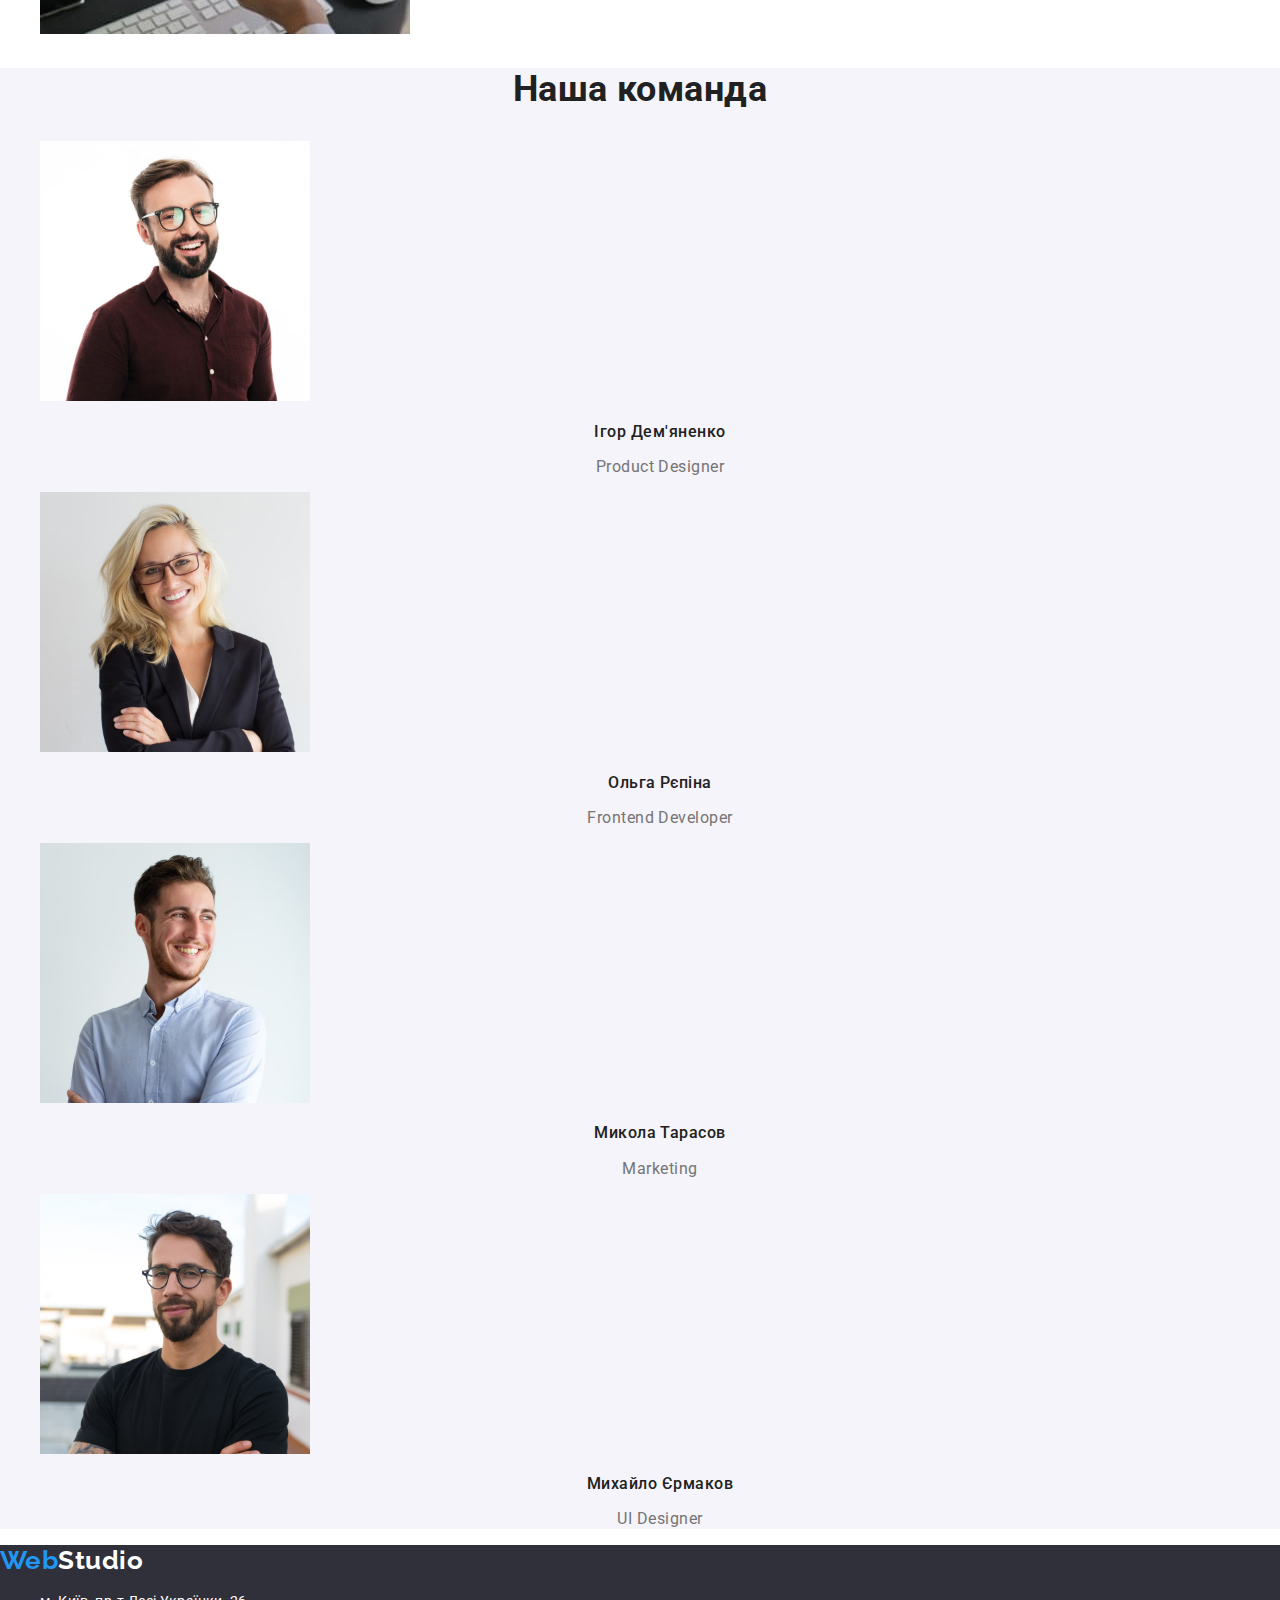
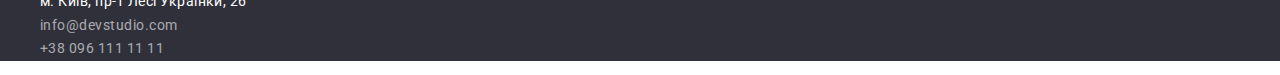
==== commit a7d9bf4a: "connected modern-normalize" ====
--- a/index.html
+++ b/index.html
@@ -8,6 +8,7 @@
     <link rel="preconnect" href="https://fonts.googleapis.com">
     <link rel="preconnect" href="https://fonts.gstatic.com" crossorigin>
     <link href="https://fonts.googleapis.com/css2?family=Raleway:wght@700&family=Roboto:wght@400;500;700;900&display=swap" rel="stylesheet">
+    <link rel="stylesheet" href="https://cdnjs.cloudflare.com/ajax/libs/modern-normalize/1.1.0/modern-normalize.min.css">
     <link rel="stylesheet" href="./css/styles.css">
 </head>
 <body>
@@ -15,8 +16,8 @@
     <nav>
      <a class="logo" href="./index.html" lang="en"> <span class="logo-web">Web</span>Studio</a>  
      <ul class="site-nav list">
-         <li><a href="http://127.0.0.1:5500/index.html" class="link">Студія</a></li>
-         <li><a href="http://127.0.0.1:5500/portfolio.html" class="link">Портфоліо</a></li>
+         <li><a href="./index.html" class="link current">Студія</a></li>
+         <li><a href="./portfolio.html" class="link">Портфоліо</a></li>
          <li><a href="" class="link">Контакти</a></li>
      </ul>
     </nav>
--- a/css/styles.css
+++ b/css/styles.css
@@ -5,6 +5,8 @@
     --secondary-text-color: #FFFFFF;
     --secondary-background-color: #2F303A;
     --primary-text-decoration: none;
+    --section-background-color: #F5F4FA;
+    --black-color: #000000;
     }
 body {
     background-color: var(--secondary-text-color);
@@ -13,7 +15,7 @@
     letter-spacing: 0.03em;
 }
 .logo {
-color: #000000;
+color: var(--black-color);
 text-decoration: var(--primary-text-decoration);
 font-family: "Raleway", "sans-serif";
 font-weight: 700;
@@ -38,6 +40,9 @@
 .site-nav .link:focus,
 .contacts-link:focus,
 .contacts-link:hover {
+color: var(--accent-color);
+}
+.site-nav .link.current {
 color: var(--accent-color);
 }
 .contacts-link {
@@ -106,7 +111,8 @@
     line-height: 1.7;
 }
 .team {
-    background-color: #F5F4FA;
+    background-color: 
+    var(--section-background-color);
 }
 .workers-title {
     color: var(--title-text-color);
@@ -138,7 +144,7 @@
     text-decoration: var(--primary-text-decoration);
 }
 .address-link {
-    color: #FFFFFF99;
+    color: rgba(255, 255, 255, 0.6);
     text-decoration: var(--primary-text-decoration);
 }
 .address-link:hover,
@@ -149,8 +155,9 @@
 }
 .list-button {
     color: var(--title-text-color);
-    background-color: #F5F4FA;
+    background-color: var(--rectangle-background-color);
     border: none;
+    font-family: inherit;
     font-weight: 500;
     font-size: 16px;
     line-height: 1.6;
